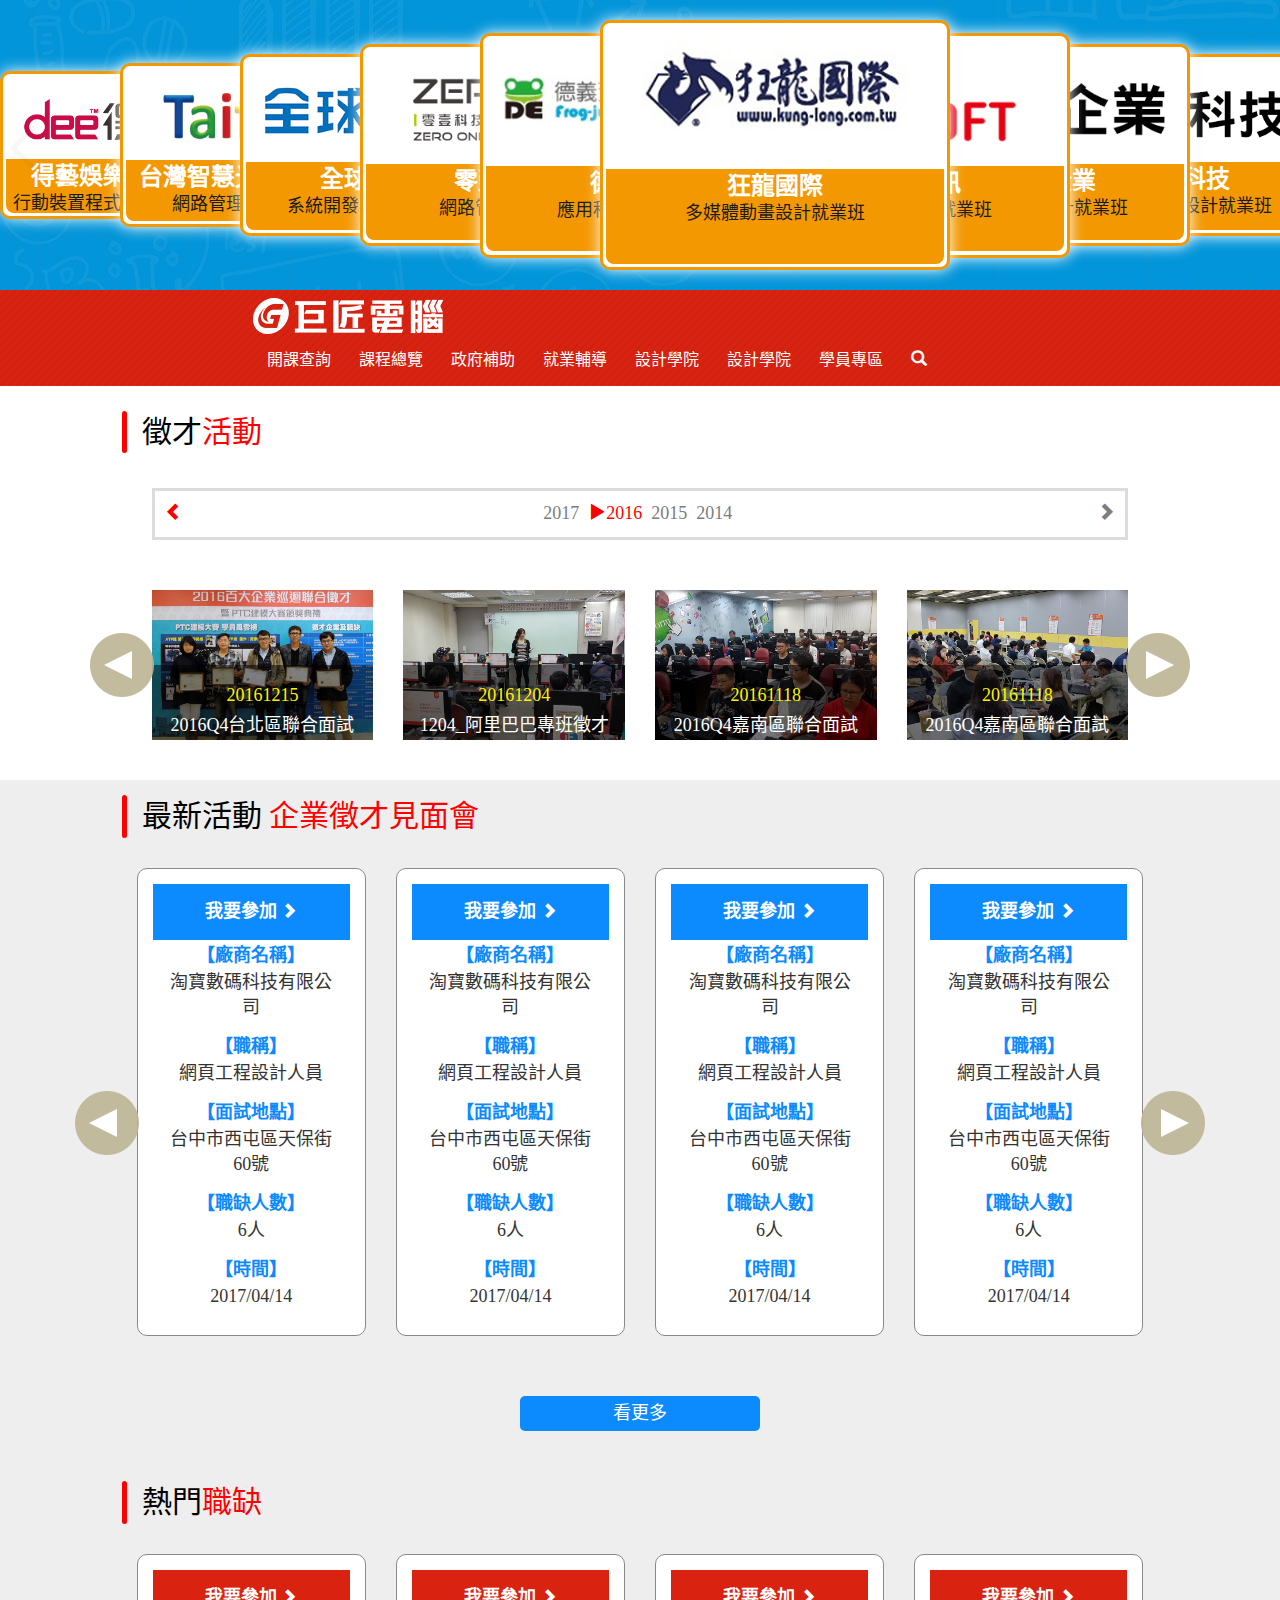
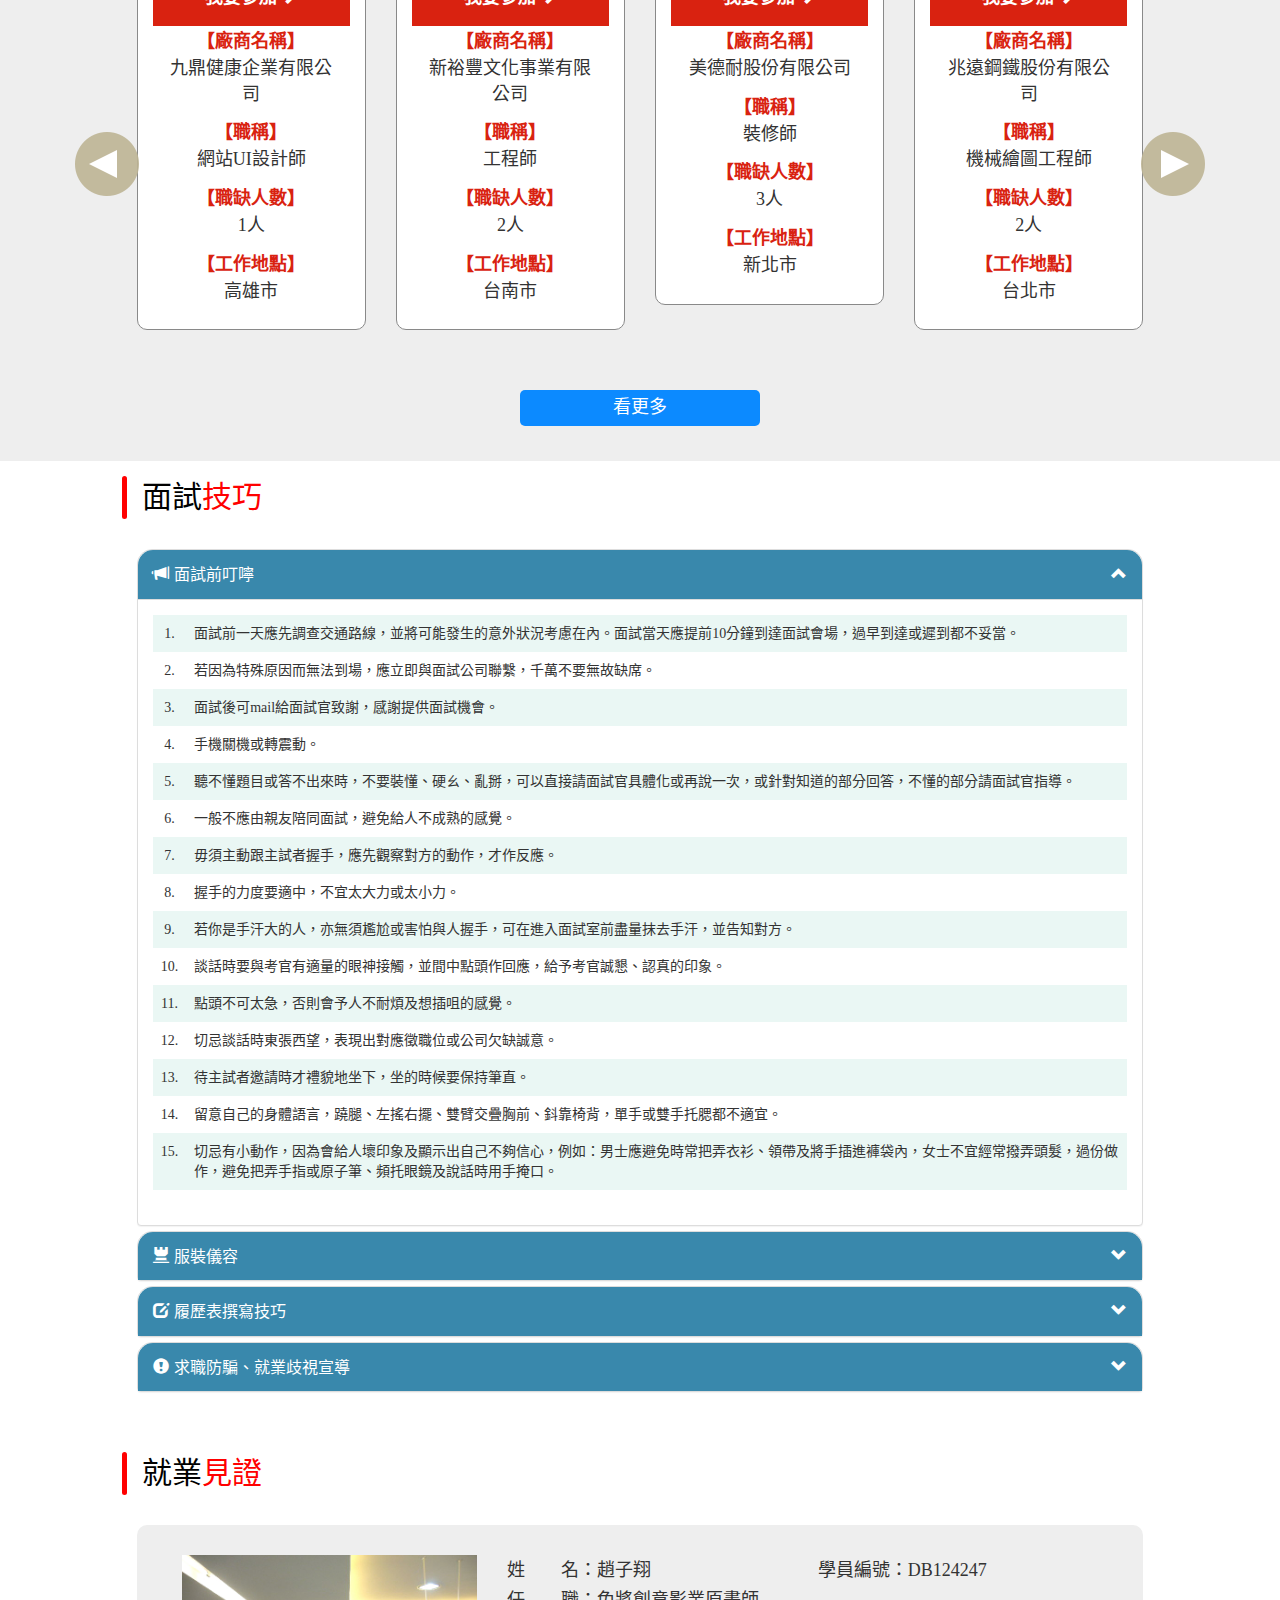
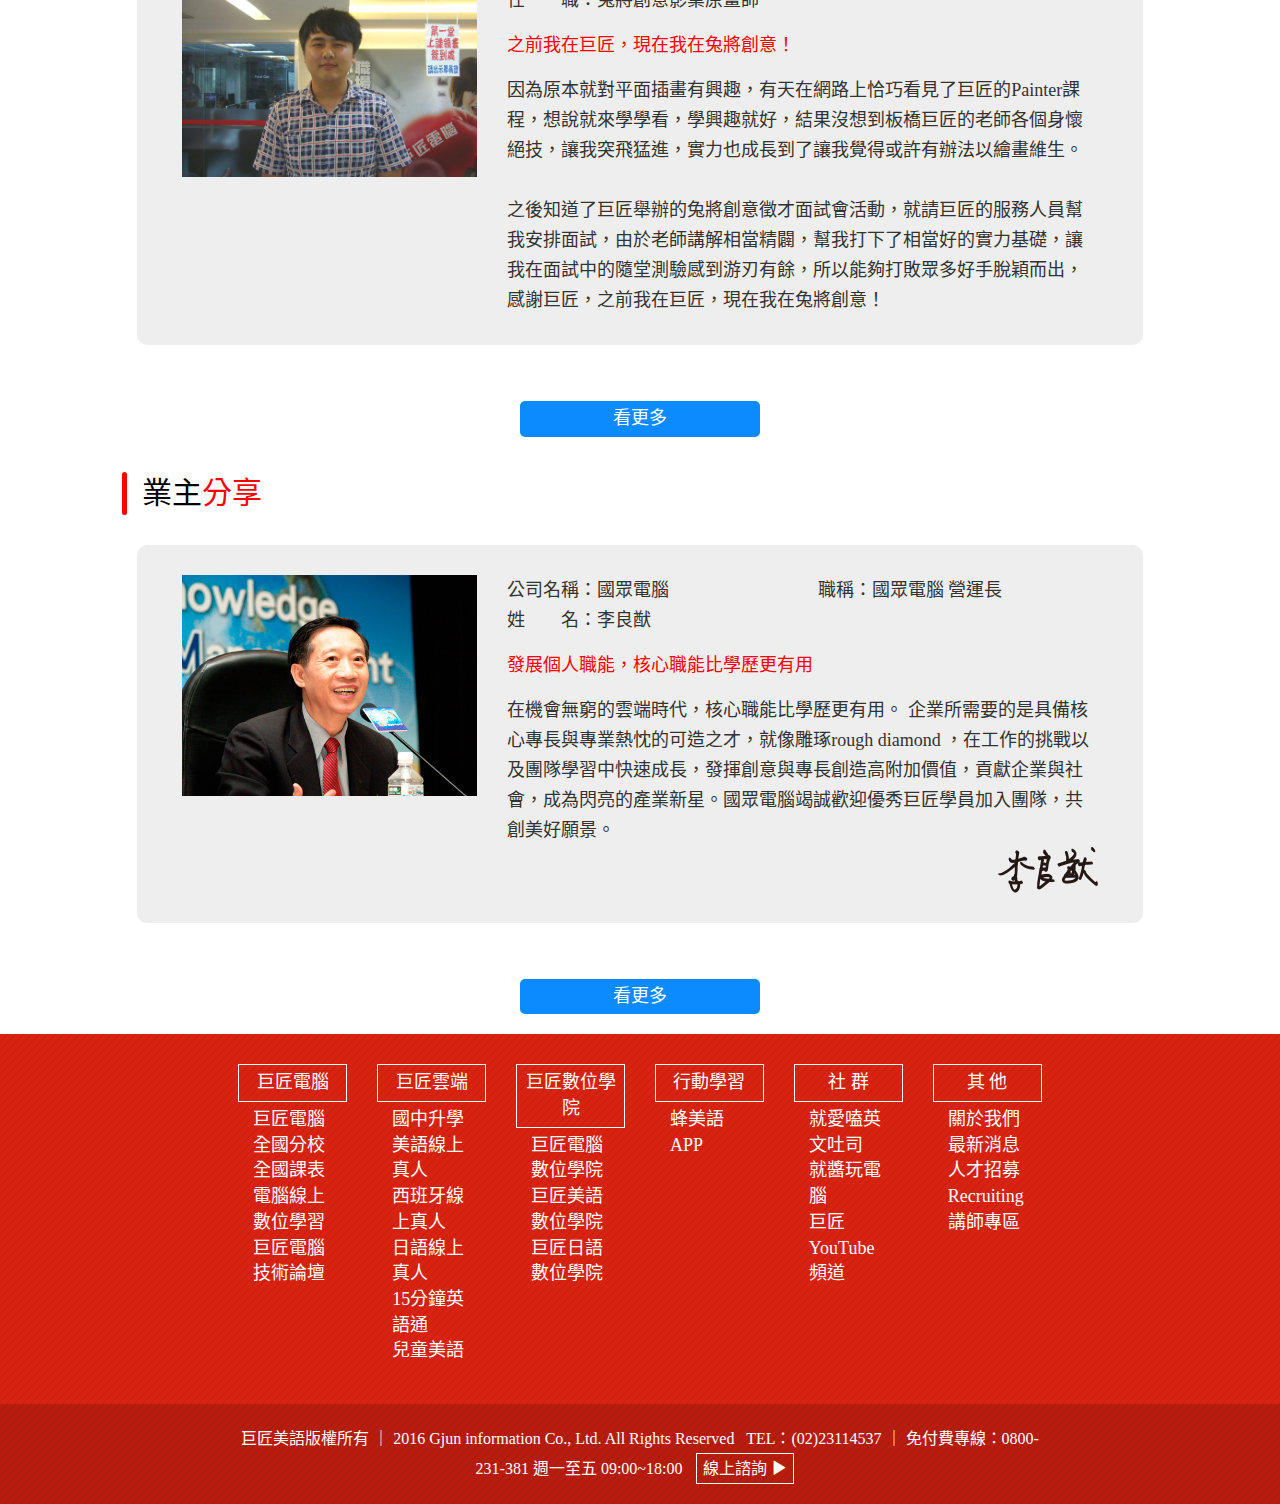
==== index.html @ 236b307c "first commit." ====
﻿<!DOCTYPE html>
<html lang="zh-tw">
<head>
    <meta charset="utf-8" />
    <meta name="viewport" content="width=device-width,initial-scale=1.0,user-scalable=0" />
    <meta http-equiv="X-UA-Compatible" content="IE=edge" />
    <meta name="format-detection" content="telephone=no" />
    <title>
        就業培訓
    </title>
    <!--[if lt IE 10]>
      <script>
              alert('親愛的同學您好，您使用的瀏覽器為IE8/9，目前本網站已不支援IE9(含)以下的版本，請使用IE9以後的版本或其他瀏覽器。');
              //location.href='https://www.google.com.tw/chrome/browser/desktop/index.html';
              location.href='/index.aspx';
      </script>
    <![endif]-->

    <link href="css/bootstrap.min.css" rel="stylesheet" type="text/css">
    <link href="css/style.css" rel="stylesheet" type="text/css">
    <link href="css/slick.min.css" rel="stylesheet" type="text/css">
    <script src="js/jquery-1.11.3.min.js"></script>
    <script src="js/bootstrap.min.js"></script>
    <script src="js/Carousel.js"></script>
    <script type="text/javascript">
        $(document).ready(function () {
            $('.container2').carousel({
                num: 11,
                maxWidth: 350,
                maxHeight: 250,
                distance: 120,
                scale: 0.9,
                animationTime: 1500,
                showTime: 1000
            });
            $('.container3').carousel({
                num: 5,
                maxWidth: 350,
                maxHeight: 210,
                distance: 20,
                scale: 0.8,
                animationTime: 1500,
                showTime: 1000
            });
        });
    </script>
</head>
<body>
    <div class="container-fluid">
        <!--banner+NAV BAR開始-->
        <div class="row visible-lg visible-md visible-sm">
            <div class="col-md-12 noMargin">
                <div class="col-md-12 noMargin" style="background-image:url(images/bgtop.jpg)">
                    <div class="container2" id="container">
                        <ul>
                            <li class="topbox">
                                <div class="toplogo">
                                    <img src="images/cplogo01.jpg">
                                </div>
                                <div class="topcp">
                                    <div class="topcp1">狂龍國際</div>
                                    <div class="topcp2">多媒體動畫設計就業班</div>
                                </div>
                            </li>
                            <li class="topbox">
                                <div class="toplogo">
                                    <img src="images/cplogo02.jpg">
                                </div>
                                <div class="topcp">
                                    <div class="topcp1">天揚資訊</div>
                                    <div class="topcp2">APP程式設計就業班</div>
                                </div>
                            </li>
                            <li class="topbox">
                                <div class="toplogo">
                                    <img src="images/cplogo03.jpg">
                                </div>
                                <div class="topcp">
                                    <div class="topcp1">尚皇企業</div>
                                    <div class="topcp2">APP程式設計就業班</div>
                                </div>
                            </li>
                            <li class="topbox">
                                <div class="toplogo">
                                    <img src="images/cplogo04.jpg">
                                </div>
                                <div class="topcp">
                                    <div class="topcp1">樂陞科技</div>
                                    <div class="topcp2">多媒體動畫設計就業班</div>
                                </div>
                            </li>
                            <li class="topbox">
                                <div class="toplogo">
                                    <img src="images/cplogo05.jpg">
                                </div>
                                <div class="topcp">
                                    <div class="topcp1">安鼎國際工程</div>
                                    <div class="topcp2">室內空間設計就業班</div>
                                </div>
                            </li>
                            <li class="topbox">
                                <div class="toplogo">
                                    <img src="images/cplogo06.jpg">
                                </div>
                                <div class="topcp">
                                    <div class="topcp1">神基科技</div>
                                    <div class="topcp2">Java程式設計就業班</div>
                                </div>
                            </li>
                            <li class="topbox">
                                <div class="toplogo">
                                    <img src="images/cplogo07.jpg">
                                </div>
                                <div class="topcp">
                                    <div class="topcp1">兔將創意</div>
                                    <div class="topcp2">多媒體動畫設計就業班</div>
                                </div>
                            </li>
                            <li class="topbox">
                                <div class="toplogo">
                                    <img src="images/cplogo08.jpg">
                                </div>
                                <div class="topcp">
                                    <div class="topcp1">大腕影像</div>
                                    <div class="topcp2">多媒體設計就業班</div>
                                </div>
                            </li>
                            <li class="topbox">
                                <div class="toplogo">
                                    <img src="images/cplogo09.jpg">
                                </div>
                                <div class="topcp">
                                    <div class="topcp1">霹靂國際多媒體</div>
                                    <div class="topcp2">影視多媒體動畫就業班</div>
                                </div>
                            </li>
                            <li class="topbox">
                                <div class="toplogo">
                                    <img src="images/cplogo10.jpg">
                                </div>
                                <div class="topcp">
                                    <div class="topcp1">春水堂科技</div>
                                    <div class="topcp2">行動裝置程式設計就業班</div>
                                </div>
                            </li>
                            <li class="topbox">
                                <div class="toplogo">
                                    <img src="images/cplogo11.jpg">
                                </div>
                                <div class="topcp">
                                    <div class="topcp1">國眾電腦</div>
                                    <div class="topcp2">程式資料庫設計就業班</div>
                                </div>
                            </li>
                            <li class="topbox">
                                <div class="toplogo">
                                    <img src="images/cplogo12.jpg">
                                </div>
                                <div class="topcp">
                                    <div class="topcp1">神通科技</div>
                                    <div class="topcp2">Java程式設計就業班</div>
                                </div>
                            </li>
                            <li class="topbox">
                                <div class="toplogo">
                                    <img src="images/cplogo13.jpg">
                                </div>
                                <div class="topcp">
                                    <div class="topcp1">美商新蛋</div>
                                    <div class="topcp2">平面視覺設計就業班</div>
                                </div>
                            </li>
                            <li class="topbox">
                                <div class="toplogo">
                                    <img src="images/cplogo14.jpg">
                                </div>
                                <div class="topcp">
                                    <div class="topcp1">德義資訊</div>
                                    <div class="topcp2">應用程式設計就業班</div>
                                </div>
                            </li>
                            <li class="topbox">
                                <div class="toplogo">
                                    <img src="images/cplogo15.jpg">
                                </div>
                                <div class="topcp">
                                    <div class="topcp1">鈊象電子</div>
                                    <div class="topcp2">遊戲動畫設計就業班</div>
                                </div>
                            </li>
                            <li class="topbox">
                                <div class="toplogo">
                                    <img src="images/cplogo16.jpg">
                                </div>
                                <div class="topcp">
                                    <div class="topcp1">鼎新電腦</div>
                                    <div class="topcp2">程式資料庫設計就業班</div>
                                </div>
                            </li>
                            <li class="topbox">
                                <div class="toplogo">
                                    <img src="images/cplogo17.jpg">
                                </div>
                                <div class="topcp">
                                    <div class="topcp1">公職王</div>
                                    <div class="topcp2">網路管理就業班</div>
                                </div>
                            </li>
                            <li class="topbox">
                                <div class="toplogo">
                                    <img src="images/cplogo18.jpg">
                                </div>
                                <div class="topcp">
                                    <div class="topcp1">晉泰科技</div>
                                    <div class="topcp2">網路管理就業班</div>
                                </div>
                            </li>
                            <li class="topbox">
                                <div class="toplogo">
                                    <img src="images/cplogo19.jpg">
                                </div>
                                <div class="topcp">
                                    <div class="topcp1">建騰創達</div>
                                    <div class="topcp2">行動裝置程式設計就業班</div>
                                </div>
                            </li>
                            <li class="topbox">
                                <div class="toplogo">
                                    <img src="images/cplogo20.jpg">
                                </div>
                                <div class="topcp">
                                    <div class="topcp1">易遊網</div>
                                    <div class="topcp2">Java程式設計就業班</div>
                                </div>
                            </li>
                            <li class="topbox">
                                <div class="toplogo">
                                    <img src="images/cplogo21.jpg">
                                </div>
                                <div class="topcp">
                                    <div class="topcp1">緯創軟體科技</div>
                                    <div class="topcp2">程式資料庫設計就業班</div>
                                </div>
                            </li>
                            <li class="topbox">
                                <div class="toplogo">
                                    <img src="images/cplogo22.jpg">
                                </div>
                                <div class="topcp">
                                    <div class="topcp1">日月光集團</div>
                                    <div class="topcp2">工業設計就業班</div>
                                </div>
                            </li>
                            <li class="topbox">
                                <div class="toplogo">
                                    <img src="images/cplogo23.jpg">
                                </div>
                                <div class="topcp">
                                    <div class="topcp1">大同公司</div>
                                    <div class="topcp2">工業設計就業班</div>
                                </div>
                            </li>
                            <li class="topbox">
                                <div class="toplogo">
                                    <img src="images/cplogo24.jpg">
                                </div>
                                <div class="topcp">
                                    <div class="topcp1">遊戲橘子</div>
                                    <div class="topcp2">平面視覺設計就業班</div>
                                </div>
                            </li>
                            <li class="topbox">
                                <div class="toplogo">
                                    <img src="images/cplogo25.jpg">
                                </div>
                                <div class="topcp">
                                    <div class="topcp1">得藝娛樂集團</div>
                                    <div class="topcp2">行動裝置程式設計就業班</div>
                                </div>
                            </li>
                            <li class="topbox">
                                <div class="toplogo">
                                    <img src="images/cplogo26.jpg">
                                </div>
                                <div class="topcp">
                                    <div class="topcp1">台灣智慧光網公司</div>
                                    <div class="topcp2">網路管理就業班</div>
                                </div>
                            </li>
                            <li class="topbox">
                                <div class="toplogo">
                                    <img src="images/cplogo27.jpg">
                                </div>
                                <div class="topcp">
                                    <div class="topcp1">全球人壽</div>
                                    <div class="topcp2">系統開發人員就業班</div>
                                </div>
                            </li>
                            <li class="topbox">
                                <div class="toplogo">
                                    <img src="images/cplogo28.jpg">
                                </div>
                                <div class="topcp">
                                    <div class="topcp1">零壹科技</div>
                                    <div class="topcp2">網路管理就業班</div>
                                </div>
                            </li>
                            <li class="topbox">
                                <div class="toplogo">
                                    <img src="images/cplogo14.jpg">
                                </div>
                                <div class="topcp">
                                    <div class="topcp1">德義資訊</div>
                                    <div class="topcp2">應用程式設計就業班</div>
                                </div>
                            </li>
                            <img src="images/left.png" class="left">
                            <img src="images/right.png" class="right">
                        </ul>
                    </div>
                </div>
            </div>

            <div class="col-md-12 noMargin" style="background-image: url(images/bg.jpg);position: relative">
                <div class="col-md-2"></div>
                <div class="col-md-8">
                    <div id="navbar" class="navbar-collapse collapse" aria-expanded="false" style="height: 1px; margin-left: 10px; position: relative;">
                        <div class="navbar-header">
                            <a class="nav-brand" href="/" style="margin-right: 0; display: inline-block;">
                                <img src="images/logo.png" alt="巨匠電腦-電腦補習班,學電腦" title="巨匠電腦-電腦補習班,學電腦" style="margin-top: 7.5px; margin-right: 50px;" />
                            </a>
                        </div>

                        <ul class="nav navbar-nav">
                            <li>
                                <a href="#">開課查詢</a>
                            </li>
                            <li>
                                <a href="#">課程總覽</a>
                            </li>
                            <li>
                                <a href="#">政府補助</a>
                            </li>
                            <li>
                                <a href="#">就業輔導</a>
                            </li>
                            <li>
                                <a href="#">設計學院</a>
                            </li>
                            <li>
                                <a href="#">設計學院</a>
                            </li>
                            <li>
                                <a href="#">學員專區</a>
                            </li>
                            <li>
                                <a href="javascript:return false;" class="btnSearch"><span class="glyphicon glyphicon-search"></span></a>
                            </li>
                        </ul>
                    </div>
                </div>
                <div class="col-md-2"></div>
            </div>
        </div>

        <div class="row visible-xs" style="z-index: 998;">
            <div class="col-md-12 noMargin">
                <div class="col-md-12 noMargin" style="background-image: url(images/bg.jpg);">
                    <div class="col-md-2"></div>
                    <div class="col-md-8">
                        <div class="navbar-header">
                            <button style="float: right; margin-right: 20px; margin-left: 10px;" type="button" class="navbar-toggle collapsed btnMobile" data-toggle="collapse" data-target="#navbar2" aria-expanded="false" aria-controls="navbar2"><span class="sr-only">Toggle navigation</span> <span class="icon-bar"></span><span class="icon-bar"></span><span class="icon-bar"></span></button>
                            <button type="submit" class="btn glyphicon glyphicon-search fontWhite btnSearch" style="background-color: #51318f; display: none; margin-top: 8px; float: right;"></button>
                            <a class="nav-brand" href="/" style="margin-right: 0; display: inline-block;">
                                <img src="images/logo.png" alt="巨匠電腦-電腦補習班,學電腦" title="巨匠電腦-電腦補習班,學電腦" style="margin-top: 5px" />
                            </a>
                        </div>
                        <div id="navbar2" class="navbar-collapse collapse" aria-expanded="false" style="overflow-y:auto;height:80%;">
                            <ul class="nav navbar-nav">
                                <li>
                                    <a href="#">開課查詢</a>
                                </li>
                                <li>
                                    <a href="#">課程總覽</a>
                                </li>
                                <li>
                                    <a href="#">政府補助</a>
                                </li>
                                <li>
                                    <a href="#">就業輔導</a>
                                </li>
                                <li>
                                    <a href="#">設計學院</a>
                                </li>
                                <li>
                                    <a href="#">設計學院</a>
                                </li>
                                <li>
                                    <a href="#">學員專區</a>
                                </li>
                            </ul>
                        </div>
                    </div>
                    <div class="col-md-2"></div>
                </div>
                <div class="col-md-12 noMargin" style="background-image:url(images/bgtop.jpg)">
                    <div class="container3">
                        <ul>
                            <li class="topbox">
                                <div class="toplogo">
                                    <img src="images/cplogo01.jpg">
                                </div>
                                <div class="topcp">
                                    <div class="topcp1">狂龍國際</div>
                                    <div class="topcp2">多媒體動畫設計就業班</div>
                                </div>
                            </li>
                            <li class="topbox">
                                <div class="toplogo">
                                    <img src="images/cplogo02.jpg">
                                </div>
                                <div class="topcp">
                                    <div class="topcp1">天揚資訊</div>
                                    <div class="topcp2">APP程式設計就業班</div>
                                </div>
                            </li>
                            <li class="topbox">
                                <div class="toplogo">
                                    <img src="images/cplogo03.jpg">
                                </div>
                                <div class="topcp">
                                    <div class="topcp1">尚皇企業</div>
                                    <div class="topcp2">APP程式設計就業班</div>
                                </div>
                            </li>
                            <li class="topbox">
                                <div class="toplogo">
                                    <img src="images/cplogo04.jpg">
                                </div>
                                <div class="topcp">
                                    <div class="topcp1">樂陞科技</div>
                                    <div class="topcp2">多媒體動畫設計就業班</div>
                                </div>
                            </li>
                            <li class="topbox">
                                <div class="toplogo">
                                    <img src="images/cplogo05.jpg">
                                </div>
                                <div class="topcp">
                                    <div class="topcp1">安鼎國際工程</div>
                                    <div class="topcp2">室內空間設計就業班</div>
                                </div>
                            </li>
                            <li class="topbox">
                                <div class="toplogo">
                                    <img src="images/cplogo06.jpg">
                                </div>
                                <div class="topcp">
                                    <div class="topcp1">神基科技</div>
                                    <div class="topcp2">Java程式設計就業班</div>
                                </div>
                            </li>
                            <li class="topbox">
                                <div class="toplogo">
                                    <img src="images/cplogo07.jpg">
                                </div>
                                <div class="topcp">
                                    <div class="topcp1">兔將創意</div>
                                    <div class="topcp2">多媒體動畫設計就業班</div>
                                </div>
                            </li>
                            <li class="topbox">
                                <div class="toplogo">
                                    <img src="images/cplogo08.jpg">
                                </div>
                                <div class="topcp">
                                    <div class="topcp1">大腕影像</div>
                                    <div class="topcp2">多媒體設計就業班</div>
                                </div>
                            </li>
                            <li class="topbox">
                                <div class="toplogo">
                                    <img src="images/cplogo09.jpg">
                                </div>
                                <div class="topcp">
                                    <div class="topcp1">霹靂國際多媒體</div>
                                    <div class="topcp2">影視多媒體動畫就業班</div>
                                </div>
                            </li>
                            <li class="topbox">
                                <div class="toplogo">
                                    <img src="images/cplogo10.jpg">
                                </div>
                                <div class="topcp">
                                    <div class="topcp1">春水堂科技</div>
                                    <div class="topcp2">行動裝置程式設計就業班</div>
                                </div>
                            </li>
                            <li class="topbox">
                                <div class="toplogo">
                                    <img src="images/cplogo11.jpg">
                                </div>
                                <div class="topcp">
                                    <div class="topcp1">國眾電腦</div>
                                    <div class="topcp2">程式資料庫設計就業班</div>
                                </div>
                            </li>
                            <li class="topbox">
                                <div class="toplogo">
                                    <img src="images/cplogo12.jpg">
                                </div>
                                <div class="topcp">
                                    <div class="topcp1">神通科技</div>
                                    <div class="topcp2">Java程式設計就業班</div>
                                </div>
                            </li>
                            <li class="topbox">
                                <div class="toplogo">
                                    <img src="images/cplogo13.jpg">
                                </div>
                                <div class="topcp">
                                    <div class="topcp1">美商新蛋</div>
                                    <div class="topcp2">平面視覺設計就業班</div>
                                </div>
                            </li>
                            <li class="topbox">
                                <div class="toplogo">
                                    <img src="images/cplogo14.jpg">
                                </div>
                                <div class="topcp">
                                    <div class="topcp1">德義資訊</div>
                                    <div class="topcp2">應用程式設計就業班</div>
                                </div>
                            </li>
                            <li class="topbox">
                                <div class="toplogo">
                                    <img src="images/cplogo15.jpg">
                                </div>
                                <div class="topcp">
                                    <div class="topcp1">鈊象電子</div>
                                    <div class="topcp2">遊戲動畫設計就業班</div>
                                </div>
                            </li>
                            <li class="topbox">
                                <div class="toplogo">
                                    <img src="images/cplogo16.jpg">
                                </div>
                                <div class="topcp">
                                    <div class="topcp1">鼎新電腦</div>
                                    <div class="topcp2">程式資料庫設計就業班</div>
                                </div>
                            </li>
                            <li class="topbox">
                                <div class="toplogo">
                                    <img src="images/cplogo17.jpg">
                                </div>
                                <div class="topcp">
                                    <div class="topcp1">公職王</div>
                                    <div class="topcp2">網路管理就業班</div>
                                </div>
                            </li>
                            <li class="topbox">
                                <div class="toplogo">
                                    <img src="images/cplogo18.jpg">
                                </div>
                                <div class="topcp">
                                    <div class="topcp1">晉泰科技</div>
                                    <div class="topcp2">網路管理就業班</div>
                                </div>
                            </li>
                            <li class="topbox">
                                <div class="toplogo">
                                    <img src="images/cplogo19.jpg">
                                </div>
                                <div class="topcp">
                                    <div class="topcp1">建騰創達</div>
                                    <div class="topcp2">行動裝置程式設計就業班</div>
                                </div>
                            </li>
                            <li class="topbox">
                                <div class="toplogo">
                                    <img src="images/cplogo20.jpg">
                                </div>
                                <div class="topcp">
                                    <div class="topcp1">易遊網</div>
                                    <div class="topcp2">Java程式設計就業班</div>
                                </div>
                            </li>
                            <li class="topbox">
                                <div class="toplogo">
                                    <img src="images/cplogo21.jpg">
                                </div>
                                <div class="topcp">
                                    <div class="topcp1">緯創軟體科技</div>
                                    <div class="topcp2">程式資料庫設計就業班</div>
                                </div>
                            </li>
                            <li class="topbox">
                                <div class="toplogo">
                                    <img src="images/cplogo22.jpg">
                                </div>
                                <div class="topcp">
                                    <div class="topcp1">日月光集團</div>
                                    <div class="topcp2">工業設計就業班</div>
                                </div>
                            </li>
                            <li class="topbox">
                                <div class="toplogo">
                                    <img src="images/cplogo23.jpg">
                                </div>
                                <div class="topcp">
                                    <div class="topcp1">大同公司</div>
                                    <div class="topcp2">工業設計就業班</div>
                                </div>
                            </li>
                            <li class="topbox">
                                <div class="toplogo">
                                    <img src="images/cplogo24.jpg">
                                </div>
                                <div class="topcp">
                                    <div class="topcp1">遊戲橘子</div>
                                    <div class="topcp2">平面視覺設計就業班</div>
                                </div>
                            </li>
                            <li class="topbox">
                                <div class="toplogo">
                                    <img src="images/cplogo25.jpg">
                                </div>
                                <div class="topcp">
                                    <div class="topcp1">得藝娛樂集團</div>
                                    <div class="topcp2">行動裝置程式設計就業班</div>
                                </div>
                            </li>
                            <li class="topbox">
                                <div class="toplogo">
                                    <img src="images/cplogo26.jpg">
                                </div>
                                <div class="topcp">
                                    <div class="topcp1">台灣智慧光網公司</div>
                                    <div class="topcp2">網路管理就業班</div>
                                </div>
                            </li>
                            <li class="topbox">
                                <div class="toplogo">
                                    <img src="images/cplogo27.jpg">
                                </div>
                                <div class="topcp">
                                    <div class="topcp1">全球人壽</div>
                                    <div class="topcp2">系統開發人員就業班</div>
                                </div>
                            </li>
                            <li class="topbox">
                                <div class="toplogo">
                                    <img src="images/cplogo28.jpg">
                                </div>
                                <div class="topcp">
                                    <div class="topcp1">零壹科技</div>
                                    <div class="topcp2">網路管理就業班</div>
                                </div>
                            </li>
                            <li class="topbox">
                                <div class="toplogo">
                                    <img src="images/cplogo14.jpg">
                                </div>
                                <div class="topcp">
                                    <div class="topcp1">德義資訊</div>
                                    <div class="topcp2">應用程式設計就業班</div>
                                </div>
                            </li>
                            <img src="images/left.png" class="left">
                            <img src="images/right.png" class="right">
                        </ul>
                    </div>
                </div>
            </div>
        </div>
        <!--徵才活動開始-->
        <div class="row">
            <div class="col-md-1 col-sm-1"></div>
            <div class="col-md-10 col-sm-10 col-xs-12" style="margin:15px 0">
                <div class="panel5Wrapper">
                    <div class="panel5Header fontBlack">
                        徵才<span class="fontRed">活動</span>
                    </div>
                    <div class="panel5 text-center">
                        <div class="panel5Year">
                            <span><span class="glyphicon glyphicon-chevron-left fontRed" style="float:left"></span>2017&nbsp; <font class="glyphicon glyphicon-play fontRed"></font><span class="fontRed">2016</span>&nbsp; 2015&nbsp; 2014&nbsp;<span class="glyphicon glyphicon-chevron-right" style="float:right"></span></span>
                        </div>
                    </div>
                    <div class="panel5 text-center">
                        <div class="carousel-memberStory">

                            <div class="panel5ItemWrapper">
                                <a href="#">
                                    <div class="col-md-3">
                                        <div class="panel5ItemImg">
                                            <div class="panel5Text">
                                                <span class="fontYellow">20161215</span>
                                                <br>2016Q4台北區聯合面試會
                                            </div>
                                            <img src="images/pic01.jpg" alt="" class="img-responsive center-block" />
                                        </div>
                                    </div>
                                </a>
                            </div>

                            <div class="panel5ItemWrapper">
                                <a href="#">
                                    <div class="col-md-3">
                                        <div class="panel5ItemImg">
                                            <div class="panel5Text">
                                                <span class="fontYellow">20161204</span>
                                                <br>1204_阿里巴巴專班徵才
                                            </div>
                                            <img src="images/pic02.jpg" alt="" class="img-responsive center-block" />
                                        </div>
                                    </div>
                                </a>
                            </div>

                            <div class="panel5ItemWrapper">
                                <a href="#">
                                    <div class="col-md-3">
                                        <div class="panel5ItemImg">
                                            <div class="panel5Text">
                                                <span class="fontYellow">20161118</span>
                                                <br>2016Q4嘉南區聯合面試活動
                                            </div>
                                            <img src="images/pic03.jpg" alt="" class="img-responsive center-block" />
                                        </div>
                                    </div>
                                </a>
                            </div>

                            <div class="panel5ItemWrapper">
                                <a href="#">
                                    <div class="col-md-3">
                                        <div class="panel5ItemImg">
                                            <div class="panel5Text">
                                                <span class="fontYellow">20161118</span>
                                                <br>2016Q4嘉南區聯合面試活動
                                            </div>
                                            <img src="images/pic04.jpg" alt="" class="img-responsive center-block" />
                                        </div>
                                    </div>
                                </a>
                            </div>
                        </div>
                        <div class="clearfix"></div>

                        <div class="leftArrow" data-target=".carousel-memberStory"></div>
                        <div class="rightArrow" data-target=".carousel-memberStory"></div>
                    </div>
                </div>
            </div>
            <div class="col-md-1 col-sm-1"></div>
        </div>
        
        <script type="text/javascript">
            $(function () {
                $('.carousel-memberStory').slick({
                    infinite: true,
                    dots: false,
                    arrows: false,
                    slidesToShow: 4,
                    slidesToScroll: 4,
                    respondTo: 'slider',

                    responsive: [
                      {
                          breakpoint: 1300,
                          settings: {
                              slidesToShow: 3,
                              slidesToScroll: 3
                          }
                      },
                      {
                          breakpoint: 960,
                          settings: {
                              slidesToShow: 2,
                              slidesToScroll: 2
                          }
                      },
                      {
                          breakpoint: 640,
                          settings: {
                              slidesToShow: 1,
                              slidesToScroll: 1
                          }
                      }
                    ]
                });
            });
        </script>

        <!--徵才活動結束-->
        <!--最新活動開始-->
        <div class="row" style="background-color: #eeeeee;padding: 15px 0">
            <div class="col-md-1 col-sm-1"></div>
            <div class="col-md-10 col-sm-10 col-xs-12">
                <div class="panel5Header fontBlack">
                    最新活動<span class="fontRed"> 企業徵才見面會</span>
                </div>
                <div class="panel5Wrapper">
                    <div class="col-md-3 col-sm-6 col-xs-12 text-center" style="margin-bottom:30px">
                        <div class="col-md-12" style="background-color:#fff;border:solid 1px #898989;border-radius:10px;padding:15px">
                            <div class="col-md-12" style="background-color:#0c8aff;font-size:18px;color:#fff;font-weight:bold;padding:15px 0;">
                                我要參加
                                <span class="glyphicon glyphicon-chevron-right" style="font-size: 16px"></span>
                            </div>
                            <div class="col-md-12">
                                <span style="font-size:18px;color:#0c8aff;font-weight:bold;line-height:30px">【廠商名稱】</span>
                                <br>
                                <p class="register">淘寶數碼科技有限公司</p>
                            </div>
                            <div class="col-md-12">
                                <span style="font-size:18px;color:#0c8aff;font-weight:bold;line-height:30px">【職稱】</span>
                                <br>
                                <p class="register">網頁工程設計人員</p>
                            </div>
                            <div class="col-md-12">
                                <span style="font-size:18px;color:#0c8aff;font-weight:bold;line-height:30px">【面試地點】</span>
                                <br>
                                <p class="register">台中市西屯區天保街60號</p>
                            </div>
                            <div class="col-md-12">
                                <span style="font-size:18px;color:#0c8aff;font-weight:bold;line-height:30px">【職缺人數】</span>
                                <br>
                                <p class="register">6人</p>
                            </div>
                            <div class="col-md-12">
                                <span style="font-size:18px;color:#0c8aff;font-weight:bold;line-height:30px">【時間】</span>
                                <br>
                                <p class="register">2017/04/14</p>
                            </div>
                        </div>
                    </div>
                    <div class="col-md-3 col-sm-6 col-xs-12 text-center" style="margin-bottom:30px">
                        <div class="col-md-12" style="background-color:#fff;border:solid 1px #898989;border-radius:10px;padding:15px">
                            <div class="col-md-12" style="background-color:#0c8aff;font-size:18px;color:#fff;font-weight:bold;padding:15px 0;">
                                我要參加
                                <span class="glyphicon glyphicon-chevron-right" style="font-size: 16px"></span>
                            </div>
                            <div class="col-md-12">
                                <span style="font-size:18px;color:#0c8aff;font-weight:bold;line-height:30px">【廠商名稱】</span>
                                <br>
                                <p class="register">淘寶數碼科技有限公司</p>
                            </div>
                            <div class="col-md-12">
                                <span style="font-size:18px;color:#0c8aff;font-weight:bold;line-height:30px">【職稱】</span>
                                <br>
                                <p class="register">網頁工程設計人員</p>
                            </div>
                            <div class="col-md-12">
                                <span style="font-size:18px;color:#0c8aff;font-weight:bold;line-height:30px">【面試地點】</span>
                                <br>
                                <p class="register">台中市西屯區天保街60號</p>
                            </div>
                            <div class="col-md-12">
                                <span style="font-size:18px;color:#0c8aff;font-weight:bold;line-height:30px">【職缺人數】</span>
                                <br>
                                <p class="register">6人</p>
                            </div>
                            <div class="col-md-12">
                                <span style="font-size:18px;color:#0c8aff;font-weight:bold;line-height:30px">【時間】</span>
                                <br>
                                <p class="register">2017/04/14</p>
                            </div>
                        </div>
                    </div>
                    <div class="col-md-3 col-sm-6 col-xs-12 text-center" style="margin-bottom:30px">
                        <div class="col-md-12" style="background-color:#fff;border:solid 1px #898989;border-radius:10px;padding:15px">
                            <div class="col-md-12" style="background-color:#0c8aff;font-size:18px;color:#fff;font-weight:bold;padding:15px 0;">
                                我要參加
                                <span class="glyphicon glyphicon-chevron-right" style="font-size: 16px"></span>
                            </div>
                            <div class="col-md-12">
                                <span style="font-size:18px;color:#0c8aff;font-weight:bold;line-height:30px">【廠商名稱】</span>
                                <br>
                                <p class="register">淘寶數碼科技有限公司</p>
                            </div>
                            <div class="col-md-12">
                                <span style="font-size:18px;color:#0c8aff;font-weight:bold;line-height:30px">【職稱】</span>
                                <br>
                                <p class="register">網頁工程設計人員</p>
                            </div>
                            <div class="col-md-12">
                                <span style="font-size:18px;color:#0c8aff;font-weight:bold;line-height:30px">【面試地點】</span>
                                <br>
                                <p class="register">台中市西屯區天保街60號</p>
                            </div>
                            <div class="col-md-12">
                                <span style="font-size:18px;color:#0c8aff;font-weight:bold;line-height:30px">【職缺人數】</span>
                                <br>
                                <p class="register">6人</p>
                            </div>
                            <div class="col-md-12">
                                <span style="font-size:18px;color:#0c8aff;font-weight:bold;line-height:30px">【時間】</span>
                                <br>
                                <p class="register">2017/04/14</p>
                            </div>
                        </div>
                    </div>
                    <div class="col-md-3 col-sm-6 col-xs-12 text-center" style="margin-bottom:30px">
                        <div class="col-md-12" style="background-color:#fff;border:solid 1px #898989;border-radius:10px;padding:15px">
                            <div class="col-md-12" style="background-color:#0c8aff;font-size:18px;color:#fff;font-weight:bold;padding:15px 0;">
                                我要參加
                                <span class="glyphicon glyphicon-chevron-right" style="font-size: 16px"></span>
                            </div>
                            <div class="col-md-12">
                                <span style="font-size:18px;color:#0c8aff;font-weight:bold;line-height:30px">【廠商名稱】</span>
                                <br>
                                <p class="register">淘寶數碼科技有限公司</p>
                            </div>
                            <div class="col-md-12">
                                <span style="font-size:18px;color:#0c8aff;font-weight:bold;line-height:30px">【職稱】</span>
                                <br>
                                <p class="register">網頁工程設計人員</p>
                            </div>
                            <div class="col-md-12">
                                <span style="font-size:18px;color:#0c8aff;font-weight:bold;line-height:30px">【面試地點】</span>
                                <br>
                                <p class="register">台中市西屯區天保街60號</p>
                            </div>
                            <div class="col-md-12">
                                <span style="font-size:18px;color:#0c8aff;font-weight:bold;line-height:30px">【職缺人數】</span>
                                <br>
                                <p class="register">6人</p>
                            </div>
                            <div class="col-md-12">
                                <span style="font-size:18px;color:#0c8aff;font-weight:bold;line-height:30px">【時間】</span>
                                <br>
                                <p class="register">2017/04/14</p>
                            </div>
                        </div>
                    </div>
                </div>
                <div class="clearfix"></div>

                <div class="leftArrow" data-target=".carousel-memberStory"></div>
                <div class="rightArrow" data-target=".carousel-memberStory"></div>
                <div class="row">
                    <div class="btnMore bgSkyblue" style="margin-top: 30px;">
                        <a href="#">看更多</a>
                    </div>
                </div>
            </div>
            <div class="col-md-1 col-sm-1"></div>
        </div>
        <!--最新活動結束-->
        <!--熱門職缺開始-->
        <div class="row" style="background-color: #eeeeee;padding: 15px 0">
            <div class="col-md-1 col-sm-1"></div>
            <div class="col-md-10 col-sm-10 col-xs-12">
                <div class="panel5Header fontBlack">
                    熱門<span class="fontRed">職缺</span>
                </div>
                <div class="panel5Wrapper">
                    <div class="col-md-3 col-sm-6 col-xs-12 text-center" style="margin-bottom:30px">
                        <div class="col-md-12" style="background-color:#fff;border:solid 1px #898989;border-radius:10px;padding:15px">
                            <div class="col-md-12" style="background-color:#d92210;font-size:18px;color:#fff;font-weight:bold;padding:15px 0;">
                                我要參加
                                <span class="glyphicon glyphicon-chevron-right" style="font-size: 16px"></span>
                            </div>
                            <div class="col-md-12">
                                <span style="font-size:18px;color:#d92210;font-weight:bold;line-height:30px">【廠商名稱】</span>
                                <br>
                                <p class="register">九鼎健康企業有限公司</p>
                            </div>
                            <div class="col-md-12">
                                <span style="font-size:18px;color:#d92210;font-weight:bold;line-height:30px">【職稱】</span>
                                <br>
                                <p class="register">網站UI設計師</p>
                            </div>
                            <div class="col-md-12">
                                <span style="font-size:18px;color:#d92210;font-weight:bold;line-height:30px">【職缺人數】</span>
                                <br>
                                <p class="register">1人</p>
                            </div>
                            <div class="col-md-12">
                                <span style="font-size:18px;color:#d92210;font-weight:bold;line-height:30px">【工作地點】</span>
                                <br>
                                <p class="register">高雄市</p>
                            </div>
                        </div>
                    </div>
                    <div class="col-md-3 col-sm-6 col-xs-12 text-center" style="margin-bottom:30px">
                        <div class="col-md-12" style="background-color:#fff;border:solid 1px #898989;border-radius:10px;padding:15px">
                            <div class="col-md-12" style="background-color:#d92210;font-size:18px;color:#fff;font-weight:bold;padding:15px 0;">
                                我要參加
                                <span class="glyphicon glyphicon-chevron-right" style="font-size: 16px"></span>
                            </div>
                            <div class="col-md-12">
                                <span style="font-size:18px;color:#d92210;font-weight:bold;line-height:30px">【廠商名稱】</span>
                                <br>
                                <p class="register">新裕豐文化事業有限公司</p>
                            </div>
                            <div class="col-md-12">
                                <span style="font-size:18px;color:#d92210;font-weight:bold;line-height:30px">【職稱】</span>
                                <br>
                                <p class="register">工程師</p>
                            </div>
                            <div class="col-md-12">
                                <span style="font-size:18px;color:#d92210;font-weight:bold;line-height:30px">【職缺人數】</span>
                                <br>
                                <p class="register">2人</p>
                            </div>
                            <div class="col-md-12">
                                <span style="font-size:18px;color:#d92210;font-weight:bold;line-height:30px">【工作地點】</span>
                                <br>
                                <p class="register">台南市</p>
                            </div>
                        </div>
                    </div>
                    <div class="col-md-3 col-sm-6 col-xs-12 text-center" style="margin-bottom:30px">
                        <div class="col-md-12" style="background-color:#fff;border:solid 1px #898989;border-radius:10px;padding:15px">
                            <div class="col-md-12" style="background-color:#d92210;font-size:18px;color:#fff;font-weight:bold;padding:15px 0;">
                                我要參加
                                <span class="glyphicon glyphicon-chevron-right" style="font-size: 16px"></span>
                            </div>
                            <div class="col-md-12">
                                <span style="font-size:18px;color:#d92210;font-weight:bold;line-height:30px">【廠商名稱】</span>
                                <br>
                                <p class="register">美德耐股份有限公司</p>
                            </div>
                            <div class="col-md-12">
                                <span style="font-size:18px;color:#d92210;font-weight:bold;line-height:30px">【職稱】</span>
                                <br>
                                <p class="register">裝修師</p>
                            </div>
                            <div class="col-md-12">
                                <span style="font-size:18px;color:#d92210;font-weight:bold;line-height:30px">【職缺人數】</span>
                                <br>
                                <p class="register">3人</p>
                            </div>
                            <div class="col-md-12">
                                <span style="font-size:18px;color:#d92210;font-weight:bold;line-height:30px">【工作地點】</span>
                                <br>
                                <p class="register">新北市</p>
                            </div>
                        </div>
                    </div>
                    <div class="col-md-3 col-sm-6 col-xs-12 text-center" style="margin-bottom:30px">
                        <div class="col-md-12" style="background-color:#fff;border:solid 1px #898989;border-radius:10px;padding:15px">
                            <div class="col-md-12" style="background-color:#d92210;font-size:18px;color:#fff;font-weight:bold;padding:15px 0;">
                                我要參加
                                <span class="glyphicon glyphicon-chevron-right" style="font-size: 16px"></span>
                            </div>
                            <div class="col-md-12">
                                <span style="font-size:18px;color:#d92210;font-weight:bold;line-height:30px">【廠商名稱】</span>
                                <br>
                                <p class="register">兆遠鋼鐵股份有限公司</p>
                            </div>
                            <div class="col-md-12">
                                <span style="font-size:18px;color:#d92210;font-weight:bold;line-height:30px">【職稱】</span>
                                <br>
                                <p class="register">機械繪圖工程師</p>
                            </div>
                            <div class="col-md-12">
                                <span style="font-size:18px;color:#d92210;font-weight:bold;line-height:30px">【職缺人數】</span>
                                <br>
                                <p class="register">2人</p>
                            </div>
                            <div class="col-md-12">
                                <span style="font-size:18px;color:#d92210;font-weight:bold;line-height:30px">【工作地點】</span>
                                <br>
                                <p class="register">台北市</p>
                            </div>
                        </div>
                    </div>
                </div>
                <div class="clearfix"></div>

                <div class="leftArrow" data-target=".carousel-memberStory"></div>
                <div class="rightArrow" data-target=".carousel-memberStory"></div>
                <div class="row">
                    <div class="btnMore bgSkyblue" style="margin-top: 30px;">
                        <a href="#">看更多</a>
                    </div>
                </div>
            </div>
            <div class="col-md-1 col-sm-1"></div>
        </div>
        <!--熱門職缺結束-->
        <!--面試技巧開始-->
        <div class="row" style="padding: 15px 0">
            <div class="col-md-1 col-sm-1"></div>
            <div class="col-md-10 col-sm-10 col-xs-12">
                <div class="panel5Header fontBlack">
                    面試<span class="fontRed">技巧</span>
                </div>
                <div class="panel5Wrapper" style="margin:0 15px;">
                    <div class="panel-group" id="accordion" role="tablist" aria-multiselectable="true">
                        <div class="panel panel-default">
                            <div class="panel-heading" role="tab" id="headingOne">
                                <h4 class="panel-title">
                                    <a data-toggle="collapse" data-parent="#accordion" href="#collapseOne" aria-expanded="true" aria-controls="collapseOne">
                                        <span class="glyphicon glyphicon-bullhorn" style="margin-right:5px"></span>面試前叮嚀<span class="glyphicon glyphicon-chevron-up" style="float:right"></span>
                                    </a>
                                </h4>
                            </div>
                            <div id="collapseOne" class="panel-collapse collapse in" role="tabpanel" aria-labelledby="headingOne">
                                <div class="panel-body">
                                    <table class="table" style="font-size:14px">
                                        <tr>
                                            <td style="width: 2%;background-color:#eaf7f4" class="text-center">
                                                1.
                                            </td>
                                            <td style="width: 98%;background-color:#eaf7f4">
                                                面試前一天應先調查交通路線，並將可能發生的意外狀況考慮在內。面試當天應提前10分鐘到達面試會場，過早到達或遲到都不妥當。
                                            </td>
                                        </tr>
                                        <tr>
                                            <td class="text-center">
                                                2.
                                            </td>
                                            <td>
                                                若因為特殊原因而無法到場，應立即與面試公司聯繫，千萬不要無故缺席。
                                            </td>
                                        </tr>
                                        <tr>
                                            <td bgcolor="#eaf7f4" class="text-center">
                                                3.
                                            </td>
                                            <td bgcolor="#eaf7f4">
                                                面試後可mail給面試官致謝，感謝提供面試機會。
                                            </td>
                                        </tr>
                                        <tr>
                                            <td class="text-center">
                                                4.
                                            </td>
                                            <td>
                                                手機關機或轉震動。
                                            </td>
                                        </tr>
                                        <tr>
                                            <td bgcolor="#eaf7f4" class="text-center">
                                                5.
                                            </td>
                                            <td bgcolor="#eaf7f4">
                                                聽不懂題目或答不出來時，不要裝懂、硬ㄠ、亂掰，可以直接請面試官具體化或再說一次，或針對知道的部分回答，不懂的部分請面試官指導。
                                            </td>
                                        </tr>
                                        <tr>
                                            <td class="text-center">
                                                6.
                                            </td>
                                            <td>
                                                一般不應由親友陪同面試，避免給人不成熟的感覺。
                                            </td>
                                        </tr>
                                        <tr>
                                            <td bgcolor="#eaf7f4" class="text-center">
                                                7.
                                            </td>
                                            <td bgcolor="#eaf7f4">
                                                毋須主動跟主試者握手，應先觀察對方的動作，才作反應。
                                            </td>
                                        </tr>
                                        <tr>
                                            <td class="text-center">
                                                8.
                                            </td>
                                            <td>
                                                握手的力度要適中，不宜太大力或太小力。
                                            </td>
                                        </tr>
                                        <tr>
                                            <td bgcolor="#eaf7f4" class="text-center">
                                                9.
                                            </td>
                                            <td bgcolor="#eaf7f4">
                                                若你是手汗大的人，亦無須尷尬或害怕與人握手，可在進入面試室前盡量抹去手汗，並告知對方。
                                            </td>
                                        </tr>
                                        <tr>
                                            <td class="text-center">
                                                10.
                                            </td>
                                            <td>
                                                談話時要與考官有適量的眼神接觸，並間中點頭作回應，給予考官誠懇、認真的印象。
                                            </td>
                                        </tr>
                                        <tr>
                                            <td bgcolor="#eaf7f4" class="text-center">
                                                11.
                                            </td>
                                            <td bgcolor="#eaf7f4">
                                                點頭不可太急，否則會予人不耐煩及想插咀的感覺。
                                            </td>
                                        </tr>
                                        <tr>
                                            <td class="text-center">
                                                12.
                                            </td>
                                            <td>
                                                切忌談話時東張西望，表現出對應徵職位或公司欠缺誠意。
                                            </td>
                                        </tr>
                                        <tr>
                                            <td bgcolor="#eaf7f4" class="text-center">
                                                13.
                                            </td>
                                            <td bgcolor="#eaf7f4">
                                                待主試者邀請時才禮貌地坐下，坐的時候要保持筆直。
                                            </td>
                                        </tr>
                                        <tr>
                                            <td class="text-center">
                                                14.
                                            </td>
                                            <td>
                                                留意自己的身體語言，蹺腿、左搖右擺、雙臂交疊胸前、鈄靠椅背，單手或雙手托腮都不適宜。
                                            </td>
                                        </tr>
                                        <tr>
                                            <td bgcolor="#eaf7f4" class="text-center">
                                                15.
                                            </td>
                                            <td bgcolor="#eaf7f4">
                                                切忌有小動作，因為會給人壞印象及顯示出自己不夠信心，例如：男士應避免時常把弄衣衫、領帶及將手插進褲袋內，女士不宜經常撥弄頭髮，過份做作，避免把弄手指或原子筆、頻托眼鏡及說話時用手掩口。
                                            </td>
                                        </tr>
                                    </table>
                                </div>
                            </div>
                        </div>
                        <div class="panel panel-default">
                            <div class="panel-heading" role="tab" id="headingTwo">
                                <h4 class="panel-title">
                                    <a class="collapsed" data-toggle="collapse" data-parent="#accordion" href="#collapseTwo" aria-expanded="false" aria-controls="collapseTwo">
                                        <span class="glyphicon glyphicon-tower" style="margin-right:5px"></span>服裝儀容<span class="glyphicon glyphicon-chevron-down" style="float:right"></span>
                                    </a>
                                </h4>
                            </div>
                            <div id="collapseTwo" class="panel-collapse collapse" role="tabpanel" aria-labelledby="headingTwo">
                                <div class="panel-body">
                                   <div class="col-md-8">
                                       <table class="table table-bordered" style="font-size:14px;border-top:2px solid #ddd">
                                           <tr>
                                               <td style="width: 2%;background-color:#eaf7f4" class="text-center">
                                                   1.
                                               </td>
                                               <td style="width: 98%;background-color:#eaf7f4">
                                                   外觀整潔：頭髮、鬍子都應修整、梳理好；指甲清潔；皮鞋要光亮、鞋帶要綁緊；袖口、衣領等容易髒的地方，更須保持乾淨。
                                               </td>
                                           </tr>
                                           <tr>
                                               <td class="text-center">
                                                   2.
                                               </td>
                                               <td>
                                                   服裝：衣著以簡單大方為原則，切忌顏色鮮艷誇張。並且不要穿著過大或太小的服裝，否則會讓人覺得你看起來不稱頭。<br />
                                                   女性：著套裝可顯得端莊得體；選擇俐落的長裙、長褲也行，但穿牛仔褲就太過隨便了；另外，絲襪淡色或近膚色較為恰當。(圖1)<br />
                                                   男性：以襯衫、西褲、西裝為得體造型，襯衫選擇素色以白、藍色為佳，且西裝顏色選擇較深的黑、灰色較好，表現專業、幹練。然而，襪子一般以深色為宜。 (圖2)
                                               </td>
                                           </tr>
                                           <tr>
                                               <td bgcolor="#eaf7f4" class="text-center">
                                                   3.
                                               </td>
                                               <td bgcolor="#eaf7f4">
                                                   妝扮：<br />
                                                   女性：可略施脂粉，以清爽自然為宜。耳環、項鍊等首飾也應簡單。<br />
                                                   男性：可打領帶，不過別忘了和西裝做整體搭配。香水應選清淡的味道。
                                               </td>
                                           </tr>
                                       </table>
                                       <span style="font-size:14px;">
                                           備註：<br />
                                           科技／工程這些產業雖較不注重穿著，不過，面試時仍需顧及服裝與儀容。 男性求職者可著襯衫、西裝褲或卡其褲赴試，不要太花俏。 此產業界，基本上沒什麼男女之別，但女性求職者不要因此就不打扮，可著素色、中性的套裝、裙裝。淡妝還是需要的！
                                       </span>
                                   </div>
                                   <div class="col-md-4">
                                       <div class="col-md-6"><img src="images/enterprise_4_p1.jpg" alt="" class="img-responsive center-block" /></div>
                                       <div class="col-md-6"><img src="images/enterprise_4_p2.jpg" alt="" class="img-responsive center-block" /></div>
                                   </div>
                                </div>
                            </div>
                        </div>
                        <div class="panel panel-default">
                            <div class="panel-heading" role="tab" id="headingThree">
                                <h4 class="panel-title">
                                    <a class="collapsed" data-toggle="collapse" data-parent="#accordion" href="#collapseThree" aria-expanded="false" aria-controls="collapseThree">
                                        <span class="glyphicon glyphicon-edit" style="margin-right:5px"></span>履歷表撰寫技巧<span class="glyphicon glyphicon-chevron-down" style="float:right"></span>
                                    </a>
                                </h4>
                            </div>
                            <div id="collapseThree" class="panel-collapse collapse" role="tabpanel" aria-labelledby="headingThree">
                                <div class="panel-body">
                                    <span style="font-size:14px;">
                                        撰寫履歷表是求職者必備的一項能力，也是企業接觸求職者的第一個溝通管道。因此，在眾多的應徵信函裡，如何在短短幾頁的履歷表中，完整的介紹自己以吸引企業主的興趣，進而爭取到面試機會，就需掌握其中文字表達與創意呈現！ 
                                    </span>
                                    <table class="table table-bordered" style="font-size:14px;border-top:2px solid #ddd">
                                        <tr>
                                            <td style="width: 12%;background-color:#eaf7f4">
                                                1.應徵項目：
                                            </td>
                                            <td style="width: 88%;background-color:#eaf7f4">
                                                一般公司人事部門每天會收到許多人的履歷資料，而同時對外應徵項目也不只一項，因此你來應徵什麼，一定要清楚註明，以方便人事部門人員作業。
                                            </td>
                                        </tr>
                                        <tr>
                                            <td>
                                                2.希望工作地點：
                                            </td>
                                            <td>
                                                很多企業的公司、工廠分佈各處，應視個人意願依序填寫想赴任的工作地點。
                                            </td>
                                        </tr>
                                        <tr>
                                            <td bgcolor="#eaf7f4">
                                                3.希望工作待遇：
                                            </td>
                                            <td bgcolor="#eaf7f4">
                                                可先多方面蒐集職場與產業相關情報，才有助於掌握此產業一般的薪資行情。但是如果擔心錯失機會，以保守為宜填寫「依公司規定」也行。
                                            </td>
                                        </tr>
                                        <tr>
                                            <td>
                                                4.個人基本資料：
                                            </td>
                                            <td>
                                                讓企業對你個人有基本的認知，其內容包含姓名、年齡、性別、電話、住址、可聯絡時間等，這些資料務必填寫清楚，以便企業能夠聯絡到你。
                                            </td>
                                        </tr>
                                        <tr>
                                            <td bgcolor="#eaf7f4">
                                                5.教育程度：
                                            </td>
                                            <td bgcolor="#eaf7f4">
                                                使企業了解個人所學背景，以判斷與應徵工作的關聯性。 填寫時應從最高學歷開始依序填寫，註明學校名稱、科系、學習年限等。若在校時，曾拿到雙主修、輔系，若有海外遊學的經歷，建議可在旁註記。若在校時的主修課程或學業成績優異，可在自傳中提及，令審核主管印象深刻。
                                            </td>
                                        </tr>
                                        <tr>
                                            <td>
                                                6.工作經驗：
                                            </td>
                                            <td>
                                                為一般人資主管審核履歷時，特別注重的一欄。由於社會新鮮人多半沒有正式的工作經驗，可提供在學的打工經驗、協助教授的研究計畫等經歷加以補強，做為企業的參考指標。切勿空白不填，以免失去競爭機會。最好能將過去的打工經驗，與想應徵的工作內容相連結。記住誠實作答，千萬不可造假。
                                            </td>
                                        </tr>
                                        <tr>
                                            <td bgcolor="#eaf7f4">
                                                7.語文能力：
                                            </td>
                                            <td bgcolor="#eaf7f4">
                                                語文能力可分聽、說、讀、寫四方面，分為優、良、佳、可四個等級。國際化的趨勢下，外語能力已成為一項必要的工作條件，因此英語能力在許多企業徵才時，已成基本要求，最好能拿到公認的英語能力檢定成績以茲證明。此外，能懂第二外語（如日語）者最吃香，如果能通台語或客家話，也可列入以供參考。
                                            </td>
                                        </tr>
                                        <tr>
                                            <td>
                                                8.專業訓練：
                                            </td>
                                            <td>
                                                若領有證書或通過任何資格認證，即使跟自己要應徵職種無直接關係，最好能將其列出，以增加自己的賣點，最好能隨同履歷表附上影本。除了政府或學校提供的專業認證（如學分班），或技術類證照（如電腦相關證照）、外語檢定（TOEIC或全民英檢）皆能產生加分效果。
                                            </td>
                                        </tr>
                                        <tr>
                                            <td bgcolor="#eaf7f4">
                                                9.自傳：
                                            </td>
                                            <td bgcolor="#eaf7f4">
                                                以 500~600 字為最佳，記得吸引人的自傳不一定要長篇大論，內容應簡潔有力，抓住重點，可強調個人的專才與公司所需作搭配，強調個人對此份工作的期許、企圖心及人生規劃等，讓人留下深刻的印象。
                                            </td>
                                        </tr>
                                    </table>
                                </div>
                            </div>
                        </div>
                        <div class="panel panel-default">
                            <div class="panel-heading" role="tab" id="headingFour">
                                <h4 class="panel-title">
                                    <a class="collapsed" data-toggle="collapse" data-parent="#accordion" href="#collapseFour" aria-expanded="false" aria-controls="collapseFour">
                                        <span class="glyphicon glyphicon-exclamation-sign" style="margin-right:5px"></span>求職防騙、就業歧視宣導<span class="glyphicon glyphicon-chevron-down" style="float:right"></span>
                                    </a>
                                </h4>
                            </div>
                            <div id="collapseFour" class="panel-collapse collapse" role="tabpanel" aria-labelledby="headingFour">
                                <div class="panel-body">
                                    <table class="table table-bordered" style="font-size:14px;border-top:2px solid #ddd">
                                        <tr>
                                            <td colspan="2" style="background-color:#eaf7f4">
                                                職訓局提醒，求職者要謹記「三大準備、七不原則」可避免求職詐騙。
                                            </td>
                                        </tr>
                                        <tr>
                                            <td rowspan="3" style="width: 10%;background-color:#fff;vertical-align:middle;text-align:center;">
                                                三<br />大<br />準<br />備<br />
                                            </td>
                                            <td style="width: 90%;background-color:#fff">
                                                應徵前蒐集公司資料，去電或上網了解公司性質及工作內容。
                                            </td>
                                        </tr>
                                        <tr>
                                            <td style="background-color:#eaf7f4">
                                                請家人朋友陪同面試或預先告知面試地點。
                                            </td>
                                        </tr>
                                        <tr>
                                            <td style="background-color:#fff">
                                                檢視欲應徵公司刊登的徵人內容。
                                            </td>
                                        </tr>
                                        <tr>
                                            <td rowspan="7" style="width: 10%;background-color:#eaf7f4;vertical-align:middle;text-align:center;">
                                                七<br />大<br />原<br />則<br />
                                            </td>
                                            <td style="width: 90%;background-color:#eaf7f4">
                                                不繳錢。
                                            </td>
                                        </tr>
                                        <tr>
                                            <td style="background-color:#fff">
                                                不購買。
                                            </td>
                                        </tr>
                                        <tr>
                                            <td style="background-color:#eaf7f4">
                                                不辦卡。
                                            </td>
                                        </tr>
                                        <tr>
                                            <td style="background-color:#fff">
                                                不簽約。
                                            </td>
                                        </tr>
                                        <tr>
                                            <td style="background-color:#eaf7f4">
                                                不離身（證件）。
                                            </td>
                                        </tr>
                                        <tr>
                                            <td style="background-color:#fff">
                                                不飲用（不明飲料）。
                                            </td>
                                        </tr>
                                        <tr>
                                            <td style="background-color:#eaf7f4">
                                                不非法工作。
                                            </td>
                                        </tr>
                                        <tr>
                                            <td rowspan="1" style="width: 10%;background-color:#fff;vertical-align:middle;text-align:center;">
                                                防<br />止<br />就<br />業<br />歧<br />視<br />宣<br />導<br />
                                            </td>
                                            <td style="width: 90%;background-color:#fff;vertical-align:middle;">
                                                什麼是「就業歧視」?<br />
                                                一、 「就業歧視」是指求職人在求職的過程中、或受僱者在就業時，不能享有平等的工作機會與薪資、配置、升遷、訓練機會等就業安全保障的平等待遇。<br />
                                                二、 依就業服務法第5條規定，就業歧視主要可分為種族、階級、語言、思想、宗教、黨派、籍貫、出生地、性別、性傾向、年齡、婚姻、容貌、五官、身心障礙與以往工會會員身分等十六種。<br />
                                                三、如您遇有前述事項，可向北市府勞動局提出就業歧視之申訴。<br />
                                            </td>
                                        </tr>
                                    </table>
                                </div>
                            </div>
                        </div>
                    </div>
                </div>
                <div class="clearfix"></div>
            </div>
            <div class="col-md-1 col-sm-1"></div>
        </div>
        <!--面試技巧結束-->
        <!--就業見證開始-->
        <div class="row" style="padding: 15px 0">
            <div class="col-md-1 col-sm-1"></div>
            <div class="col-md-10 col-sm-10 col-xs-12">
                <div class="panel5Header fontBlack">
                    就業<span class="fontRed">見證</span>
                </div>
                <div class="panel5Wrapper" style="margin:0 15px;">
                    <div class="work-box">
                        <div class="col-md-4 col-sm-4 col-xs-12"><img src="images/st01.jpg" alt="" class="img-responsive center-block" style="margin:15px" /></div>
                        <div class="col-md-8 col-sm-8 col-xs-12" style="margin:15px 0;line-height:30px">
                            <div class="col-md-6 col-sm-6 col-xs-12"><span>姓　　名：趙子翔</span></div>
                            <div class="col-md-6 col-sm-6 col-xs-12"><span>學員編號：DB124247</span></div>
                            <div class="col-md-12 col-sm-12 col-xs-12"><span style="margin:30px 0">任　　職：兔將創意影業原畫師</span></div>
                            <div class="col-md-12 col-sm-12 col-xs-12" style="margin:15px 0"><span style="color:red;">之前我在巨匠，現在我在兔將創意！</span></div>
                            <div class="col-md-12 col-sm-12 col-xs-12">
                              <span style="padding-bottom:35px">
                                因為原本就對平面插畫有興趣，有天在網路上恰巧看見了巨匠的Painter課程，想說就來學學看，學興趣就好，結果沒想到板橋巨匠的老師各個身懷絕技，讓我突飛猛進，實力也成長到了讓我覺得或許有辦法以繪畫維生。<br/><br/>
之後知道了巨匠舉辦的兔將創意徵才面試會活動，就請巨匠的服務人員幫我安排面試，由於老師講解相當精闢，幫我打下了相當好的實力基礎，讓我在面試中的隨堂測驗感到游刃有餘，所以能夠打敗眾多好手脫穎而出，感謝巨匠，之前我在巨匠，現在我在兔將創意！ 
                              </span>
                            </div>
                        </div>
                    </div>
                </div>
            </div>
            <div class="clearfix"></div>
            <div class="col-md-1 col-sm-1"></div>
        </div>
        <div class="row">
            <div class="btnMore bgSkyblue" style="margin-top: 30px;">
                <a href="#">看更多</a>
            </div>
        </div>
        <!--就業見證結束-->
        <!--業主分享開始-->
        <div class="row" style="padding: 15px 0">
            <div class="col-md-1 col-sm-1"></div>
            <div class="col-md-10 col-sm-10 col-xs-12">
                <div class="panel5Header fontBlack">
                    業主<span class="fontRed">分享</span>
                </div>
                <div class="panel5Wrapper" style="margin:0 15px;">
                    <div class="work-box">
                        <div class="col-md-4 col-sm-4 col-xs-12"><img src="images/co01.jpg" alt="" class="img-responsive center-block" style="margin:15px" /></div>
                        <div class="col-md-8 col-sm-8 col-xs-12" style="margin:15px 0;line-height:30px">
                            <div class="col-md-6 col-sm-6 col-xs-12"><span>公司名稱：國眾電腦</span></div>
                            <div class="col-md-6 col-sm-6 col-xs-12"><span>職稱：國眾電腦 營運長</span></div>
                            <div class="col-md-12 col-sm-12 col-xs-12"><span style="margin:30px 0">姓　　名：李良猷</span></div>
                            <div class="col-md-12 col-sm-12 col-xs-12" style="margin:15px 0"><span style="color:red;">發展個人職能，核心職能比學歷更有用</span></div>
                            <div class="col-md-12 col-sm-12 col-xs-12">
                              <span style="padding-bottom:35px">
                                在機會無窮的雲端時代，核心職能比學歷更有用。 企業所需要的是具備核心專長與專業熱忱的可造之才，就像雕琢rough diamond ，在工作的挑戰以及團隊學習中快速成長，發揮創意與專長創造高附加價值，貢獻企業與社會，成為閃亮的產業新星。國眾電腦竭誠歡迎優秀巨匠學員加入團隊，共創美好願景。<br/>
                                <img src="images/signature_1.png" style="float:right;top:30px;"> 
                              </span>
                            </div>
                        </div>
                    </div>
                </div>
            </div>
            <div class="clearfix"></div>
            <div class="col-md-1 col-sm-1"></div>
        </div>
        <div class="row">
            <div class="btnMore bgSkyblue" style="margin-top: 30px;">
                <a href="#">看更多</a>
            </div>
        </div>
        <!--業主分享結束-->
        <!--頁尾開始-->
        <div class="row" style="background-image: url(images/bg.jpg); padding: 30px 0">
            <div class="col-md-12">
                <div class="col-md-2"></div>
                <div class="col-md-8">
                    <div class="row" style="position: relative">
                        <div class="col-lg-2 col-md-4 col-sm-6">
                            <div class="col-lg-12 col-md-12 col-sm-12 footerSubtitle text-center">
                                巨匠電腦
                                <span class="glyphicon glyphicon-chevron-down"></span>
                            </div>
                            <div class="col-lg-12 col-md-12 col-sm-12 footerContent">
                                <div class="col-md-12 col-sm-12">
                                    <a href="http://www.pcschool.com.tw/" target="_blank">巨匠電腦</a>
                                </div>
                                <div class="col-md-12 col-sm-12">
                                    <a href="/2015/inqBranch.aspx">全國分校</a>
                                </div>
                                <div class="col-md-12 col-sm-12">
                                    <a href="/2015/inqClass.aspx">全國課表</a>
                                </div>
                                <div class="col-md-12 col-sm-12">
                                    <a href="http://www.pcschool.tv/" target="_blank">電腦線上數位學習</a>
                                </div>
                                <div class="col-md-12 col-sm-12">
                                    <a href="http://forum.pcschool.com.tw/" target="_blank">巨匠電腦技術論壇</a>
                                </div>
                            </div>
                        </div>
                        <div class="col-lg-2 col-md-4 col-sm-6">
                            <div class="col-lg-12 col-md-12 col-sm-12 footerSubtitle text-center">
                                巨匠雲端
                                <span class="glyphicon glyphicon-chevron-down"></span>
                            </div>
                            <div class="col-lg-12 col-md-12 col-sm-12 footerContent">
                                <div class="col-md-12 col-sm-12">
                                    <a href="" target="_blank">國中升學</a>
                                </div>
                                <div class="col-md-12 col-sm-12">
                                    <a href="" target="_blank">美語線上真人</a>
                                </div>
                                <div class="col-md-12 col-sm-12">
                                    <a href="" target="_blank">西班牙線上真人</a>
                                </div>
                                <div class="col-md-12 col-sm-12">
                                    <a href="" target="_blank">日語線上真人</a>
                                </div>
                                <div class="col-md-12 col-sm-12">
                                    <a href="" target="_blank">15分鐘英語通</a>
                                </div>
                                <div class="col-md-12 col-sm-12">
                                    <a href="" target="_blank">兒童美語</a>
                                </div>
                            </div>
                        </div>
                        <div class="col-lg-2 col-md-4 col-sm-6">
                            <div class="col-lg-12 col-md-12 col-sm-12 footerSubtitle text-center">
                                巨匠數位學院
                                <span class="glyphicon glyphicon-chevron-down"></span>
                            </div>
                            <div class="col-lg-12 col-md-12 col-sm-12 footerContent">
                                <div class="col-md-12 col-sm-12">
                                    <a href="" target="_blank">巨匠電腦數位學院</a>
                                </div>
                                <div class="col-md-12 col-sm-12">
                                    <a href="" target="_blank">巨匠美語數位學院</a>
                                </div>
                                <div class="col-md-12 col-sm-12">
                                    <a href="" target="_blank">巨匠日語數位學院</a>
                                </div>
                            </div>
                        </div>
                        <div class="col-lg-2 col-md-4 col-sm-6">
                            <div class="col-lg-12 col-md-12 col-sm-12 footerSubtitle text-center">
                                行動學習
                                <span class="glyphicon glyphicon-chevron-down"></span>
                            </div>
                            <div class="col-lg-12 col-md-12 col-sm-12 footerContent">
                                <div class="col-md-12 col-sm-12">
                                    <a href="" target="_blank">蜂美語APP</a>
                                </div>
                            </div>
                        </div>
                        <div class="col-lg-2 col-md-4 col-sm-6">
                            <div class="col-lg-12 col-md-12 col-sm-12 footerSubtitle text-center">
                                社     群
                                <span class="glyphicon glyphicon-chevron-down"></span>
                            </div>
                            <div class="col-lg-12 col-md-12 col-sm-12 footerContent">
                                <div class="col-md-12 col-sm-12">
                                    <a href="https://www.facebook.com/gjunsoeasy" target="_blank">就愛嗑英文吐司</a>
                                </div>
                                <div class="col-md-12 col-sm-12">
                                    <a href="https://www.facebook.com/pcplay" target="_blank">就醬玩電腦</a>
                                </div>
                                <div class="col-md-12 col-sm-12">
                                    <a href="http://www.youtube.com/user/GjunChannel" target="_blank">巨匠YouTube頻道</a>
                                </div>
                            </div>
                        </div>
                        <div class="col-lg-2 col-md-4 col-sm-6">
                            <div class="col-lg-12 col-md-12 col-sm-12 footerSubtitle text-center">
                                其     他
                                <span class="glyphicon glyphicon-chevron-down"></span>
                            </div>
                            <div class="col-lg-12 col-md-12 col-sm-12 footerContent">
                                <div class="col-md-12 col-sm-12">
                                    <a href="">關於我們</a>
                                </div>
                                <div class="col-md-12 col-sm-12">
                                    <a href="/2015/gjunNews.aspx">最新消息</a>
                                </div>
                                <div class="col-md-12 col-sm-12">
                                    <a href="/2015/hiring.aspx">人才招募</a>
                                </div>
                                <div class="col-md-12 col-sm-12">
                                    <a href="/2015/recruiting.aspx">Recruiting</a>
                                </div>
                                <div class="col-md-12 col-sm-12">
                                    <a href="/soeasy/activity/new_teacher_dvd/login.asp">講師專區</a>
                                </div>
                            </div>
                        </div>
                    </div>
                </div>
                <div class="col-md-2"></div>
            </div>
        </div>
        <div class="row" style="background-image: url(images/bg.jpg)">
            <div class="col-md-12 text-center" style="background-color: rgba(0,0,0,0.15); padding: 20px 0; color: #fff">
                <div class="col-md-2"></div>
                <div class="col-md-8" style="font-size:16px; line-height:30px">
                    巨匠美語版權所有
                    <span class="footerSpacer">｜</span>
                    <br class="visible-xs" />
                    2016 Gjun information Co., Ltd. All Rights Reserved &nbsp TEL：(02)23114537
                    <span class="footerSpacer">｜</span>
                    <br class="visible-xs" />
                    免付費專線：0800-231-381&nbsp;週一至五 09:00~18:00
                    <br class="visible-xs" />
                    <a href="http://www.soeasyedu.com.tw/2015/contactUs.aspx" target="_blank">
                        <span style="border: solid 1px #fff; padding: 6px; color: #fff; margin: 0 10px">
                            線上諮詢
                            <span class="glyphicon glyphicon-play" style="font-size: 16px">
                            </span>
                        </span>
                    </a>
                </div>
                <div class="col-md-2"></div>
            </div>
        </div>
        <!--頁尾結束-->
    </div>
</body>
</html>
---- css/style.css ----
@-webkit-viewport {
    width: device-width;
}

@-moz-viewport {
    width: device-width;
}

@-ms-viewport {
    width: device-width;
}

@-o-viewport {
    width: device-width;
}

@viewport {
    width: device-width;
}

body {
    font-family: "微軟正黑體";
    margin: 0;
    padding: 0;
    overflow-x: hidden;
    font-size: 18px;
}

ul,
li {
    font-size: 18px;
}

html, body, form {
    height: 100%;
}

a, a:hover, a:visited, a:focus {
    display: inline;
    text-decoration: none;
    color: white;
}


.noMargin {
    padding-left: 0 !important;
    padding-right: 0 !important;
}

.fontWhite {
    color: white !important;
}

.fontPink {
    color: #FF6666 !important;
}

.fontGreen {
    color: #CCCC00 !important;
}

.fontPurple {
    color: #00CCCC !important;
}

.fontOrange {
    color: #FF6633 !important;
}

.fontBlue {
    color: #00CCCC !important;
}

.fontDarkBlue {
    color: dodgerblue !important;
}

.fontRed {
    color: red !important;
}

.fontYellow {
    color: #fff100 !important;
}

.bgOrange {
    background-color: #FF6633 !important;
}

.bgBlue {
    background-color: #0068b7 !important;
}

.bgSkyblue {
    background-color: #0c8aff !important;
}

.fontGray {
    color: #7F7F7F !important;
}

.fontPurple2 {
    color: #51308E;
    text-align: center;
}

.fontPurple22 {
    color: #51308E;
    text-align: left;
    font-weight: bold;
}

.btnMore {
    background-color: #CCCC00;
    color: white !important;
    font-size: 18px;
    margin: 10px auto 20px auto;
    border-radius: 5px;
    max-width: 240px;
    text-align: center;
    cursor: pointer;
    padding-top: 5px;
    padding-bottom: 5px;
}

/*企業輪播*/

.container2 {
    height:290px;
}

.container2 ul {}

.container2 ul li {
    border:3px solid #f39800;
    border-radius:10px;
 }

.container2 ul li img {}

.container3 {
    height:290px;
}

.container3 ul {}

.container3 ul li {
    border:3px solid #f39800;
    border-radius:10px;
 }

.container3 ul li img {}

.left,
.right {
    cursor: pointer;
}

.topbox {
    padding:3px;
    background-color:#fff;
    -webkit-box-shadow: 0 0 15px #fff;
	-moz-box-shadow: 0 0 15px #fff;
	box-shadow: 0 0 15px #fff;
}

.toplogo {
    margin:0 auto;
    width:100%;
    height:60%;
    padding:15px;
}

.topcp {
    text-align:center;
    width:100%;
    height:40%;
    background-color:#f39800;
    border-bottom-left-radius:8px;
    border-bottom-right-radius:8px;
    padding-top:2px;
}

.topcp1 {
    font-size:24px;
    color:#fff;
    font-weight:bold;
    line-height:30px;
}

.topcp2 {
    font-size:18px;
    color:#1b1b1b;
    line-height:24px;
}


/* 表頭 */
#navbar .navbar-nav > li > a {
    color: #fff;
    font-size: 16px;
}

#navbar .nav > li > a {
    padding: 16px 14px;
}

#navbar .navbar-nav > li > a:hover {
    color: #fff;
    background-color: #428bca;
}

#navbar .navbar-nav > li > a:focus {
    color: #fff;
    background-color: #428bca;
}

#navbar .navbar-nav > .open > a, #navbar .navbar-nav > .open > a:hover, #navbar .navbar-nav > .open > a:focus {
    background-color: #428bca;
}

.navbar-toggle .icon-bar {
    background-color: #fff;
}

.navbar-toggle:hover, .navbar-toggle:focus {
    background-color: #428bca;
}

.navbar-toggle {
    border-color: #fff;
}

#navbar .dropdown-menu {
    position: absolute;
    line-height: 25px;
    left: -1px;
}

    #navbar .dropdown-menu > li > a {
        padding: 8px 20px;
    }

    #navbar .dropdown-menu li:hover .sub-menu {
        visibility: visible;
    }

#navbar .dropdown:hover .dropdown-menu {
    display: block;
}

/* 第1*/
.dropdown-large {
    position: absolute;
}

.dropdown-menu-large {
    padding: 20px 0px;
    background-color: rgba(255,255,255,0.90);
    border-bottom: solid 3px #428bca;
    overflow:hidden;
}

    .dropdown-menu-large ul {
        width: 470px;
    }

    .dropdown-menu-large .col-sm-3 {
        width: 25%;
    }

    .dropdown-menu-large > li > ul {
        padding: 0;
        margin: 0;
    }

        .dropdown-menu-large > li > ul > li {
            list-style: none;
        }

            .dropdown-menu-large > li > ul > li > a {
                display: block;
                padding: 3px 15px;
                clear: both;
                font-weight: normal;
                line-height: 25px;
                color: #333333;
                white-space: normal;
                font-size: 16px;
                margin: 0px 5px;
            }

    .dropdown-menu-large > li ul > li > a:hover,
    .dropdown-menu-large > li ul > li > a:focus {
        text-decoration: none;
        color: #428bca;
    }

    .dropdown-menu-large .dropdown-header {
        color: #428bca;
        font-size: 18px;
    }

/*mobile-nav*/

.affixMenubar {
    width: 100%;
    z-index: 888;
    margin: 0;
    padding: 0;
    position: relative;
}

#navbar .dropdown .dropdown-menu {
    margin-top: 1px;
}

#navbar .dropup .dropdown-menu {
    margin-bottom: 0;
}

#navbar2 {
    max-height: 340px;
}

    #navbar2 .navbar-nav > li > a:hover {
        color: #fff;
        background-color: #428bca;
    }

    #navbar2 .navbar-nav > li > a:focus {
        color: #fff;
        background-color: #428bca;
    }

    #navbar2 .navbar-nav > .open > a, #navbar .navbar-nav > .open > a:hover, #navbar .navbar-nav > .open > a:focus {
        background-color: #428bca;
    }

    #navbar2 .dropdown-menu > li > a {
        padding: 8px 20px;
        color: #fff;
    }

        #navbar2 .dropdown-menu > li > a:hover {
            background-color: transparent;
            color: gold;
            font-size: 20px;
        }

        #navbar2 .dropdown-menu > li > a:focus {
            background-color: transparent;
            color: gold;
        }

#navbar .dropdown .dropdown-menu-large {
    border-bottom: solid 3px #428bca;
    border-top: 0 none;
}

#navbar .dropup .dropdown-menu-large {
    border-top: solid 3px #428bca;
    border-bottom: 0 none;
}

/*徵才活動*/

.panel5 {
    padding: 15px 15px;
    position: relative;
}

.panel5ItemWrapper > a {
    padding: 0;
    margin: 0;
}

.panel5Year{
    font-size: 18px;
    color: #7d7d7d;
	border:3px solid #dcdcdc;
    position: relative;
    margin:0 15px 20px 15px;
	padding:10px;
}

.panel5Header {
    font-size: 30px;
    color: black;
    padding-left: 20px;
    position: relative;
    margin-bottom: 20px;
}

    .panel5Header:before {
        content: '';
        position: absolute;
        height: 100%;
        background-color: red;
        width: 5px;
        border-radius: 5px;
        left: 0;
    }

.panel5Wrapper {
    padding: 10px 0;
}

.panel5Item {
    display: inline-block;
    padding: 0;
    position: relative;
    margin: 0 10px;
}

.panel5ItemImg {
    position: relative;
    max-width: 100%;
    width: 100%;
}

.panel5Text {
	position: absolute;
	top:50%;
	left:0;
	width:100%;
	height:50%;
	background-color:rgba(0,0,0,0.50);
	padding:15px;
	color:#fff;
	line-height:30px;
}

.leftArrow, .rightArrow {
    position: absolute;
    cursor: pointer;
    overflow: hidden;
    top: 50%;
    transform: translateY(-50%);
    width: 64px;
    height: 64px;
    background-size: 64px 64px;
    z-index: 20;
}

.leftArrow {
    background: url(../images/icon6l.png) no-repeat;
    left: -32px;
}

.rightArrow {
    background: url(../images/icon6r.png) no-repeat;
    right: -32px;
}

.leftArrow:hover {
    background: url(../images/icon6lover.png) no-repeat;
}

.rightArrow:hover {
    background: url(../images/icon6rover.png) no-repeat;
}


/*面試技巧*/
.panel-default {
    border-color: #ddd;
    border-top-left-radius: 15px !important;
    border-top-right-radius: 15px !important;
}

.panel-default>.panel-heading {
    color: #fff;
    background-color: #3988ac;
    border-color: #3988ac;
    padding:15px;
}

.panel-heading {
    padding: 10px 15px;
    border-bottom: 1px solid transparent;
    border-top-left-radius: 15px;
    border-top-right-radius: 15px;
}

.table>tbody>tr>td, .table>tbody>tr>th, .table>tfoot>tr>td, .table>tfoot>tr>th, .table>thead>tr>td, .table>thead>tr>th {
    border-top: 1px solid transparent;
}


/*就業見證+業主分享*/

.work-box {
    display:block;
    overflow:hidden;
    background-color:#eeeeee;
    border-radius:10px;
    padding:15px;
}

/*頁尾*/
.footerSubtitle {
    border: 1px solid white;
    color: white;
    padding: 5px 0 5px 0;
    font-size: 18px;
    text-align: center;
    margin-bottom: 5px;
}

.footerContent {
    display: block;
    max-height: 400px;
    min-height: 180px;
    margin-bottom: 10px;
}

    .footerContent div {
        padding: 0;
    }

.footerTel {
    text-align: center;
}

.footerSubtitle .glyphicon {
    display: none;
}

.footerMenuWrapper a, .footerMenuWrapper a:visited, .footerMenuWrapper a:focus, .footerContent2 a, .footerContent2 a:visited, .footerContent2 a:focus {
    color: white;
}

    .footerMenuWrapper a:hover, .footerContent2 a:hover {
        color: #F0832C;
    }
	
/*內頁-徵才活動花絮*/
.co-name {
	font-size: 24px;
	color: #eb6100;
	margin:15px 0;
	line-height: 36px;
	font-weight: bold;
}

.line-dotted {
	margin:15px 0;
	width:100%;
	border-top:dotted 1px #313131;
}

.co-tirtle {
	text-align:left;
	margin:15px 0;
	line-height: 24px;
	color:#535353;
}

.co-tirtle li {
	font-size:16px;
	padding-right:15px;
}

.co-tirtle img {
	margin:15px 0;
	width:100%;
	height:auto;
}

.co-date {
	position:relative;
	font-size:16px;
	line-height: 24px;
	margin:15px 0;
}

#my-gallery-container {
	background-color: #fff;
}

.item {
	border: #c6c6c6 1px solid;
	width: 100%;
	background-color: white;
	min-height: 100px;
	padding: 5px;
	margin: 10px 0px;
	box-shadow: rgba(0, 0, 0, 0.5) 0px 2px 2px;
	border-radius: 4px;
}

/*.item:hover {
	-moz-transform:translateY(0.1em);
    -webkit-transform:translateY(0.1em);
    -o-transform:translateY(0.1em);
    -ms-transform:translateY(0.1em);
    transform:translateY(0.1em);
}*/

/*.item:hover {
	opacity: 0.5;
}*/

/*履歷報名表*/
.btn-file {
    position: relative;
    overflow: hidden;
	max-width: 50%;
	margin: 5px 0px;
}

.btn-file input[type=file] {
    position: absolute;
    top: 0;
    right: 0;
    min-width: 100%;
    min-height: 100%;
    font-size: 100px;
    text-align: right;
    filter: alpha(opacity=0);
    opacity: 0.2;
    outline: none;
    background: #959595;
    cursor: inherit;
    display: block;
}

.form-group {
    margin-bottom: 0px;
}

.agreeLink, .agreeLink:hover, .agreeLink:visited, .agreeLink:focus {
    display: inline;
    padding: 0 !important;
    margin: 0 !important;
    color: black !important;
    font-weight: bold;
    text-decoration: underline;
    outline: 0 none !important;
}

.submitBtn, .netFormBtn, .btnReadmore, .btnDownloadebook {
    float: none;
    background-color: #CCCC00;
    color: white !important;
    font-size: 18px;
    margin: 10px auto 20px auto;
    border-radius: 5px;
    max-width: 240px;
    text-align: center;
    cursor: pointer;
    padding: 5px 50px 5px 50px;
    border: 0 none;
}

/* ******************************************************************************************************************* */
@media screen and (max-width:991px) {
}

/* ******************************************************************************************************************* */
@media screen and (max-width:768px) {

    .footerContent, .footerSpacer {
        display: none;
    }

        .footerContent a {
            padding-top: 10px;
            padding-bottom: 10px;
            text-align: center;
        }

    .footerSubtitle {
        margin-top: 5px;
        cursor: pointer;
    }

        .footerSubtitle:hover {
            color: #fff100;
        }

        .footerSubtitle .glyphicon {
            display: inline-block;
            margin-left: 20px;
        }

    .footerTel {
        text-align: left;
    }

    .footerMenuWrapper {
        border-right: 0 none;
    }

    .footerContent2Wrapper {
        border-left: 0 none;
        border-top: 1px solid black;
        margin: 30px 0 0 0;
        padding-top: 15px;
    }

    .footerContent2 {
        width: 230px;
        margin: 0 auto;
    }

}

/* ******************************************************************************************************************* */
@media (max-device-width: 480px) and (orientation: landscape) {
    #navbar2 {
        max-height: 200px;
    }
}
/* ******************************************************************************************************************* */
@media screen and (max-width:340px) {
}
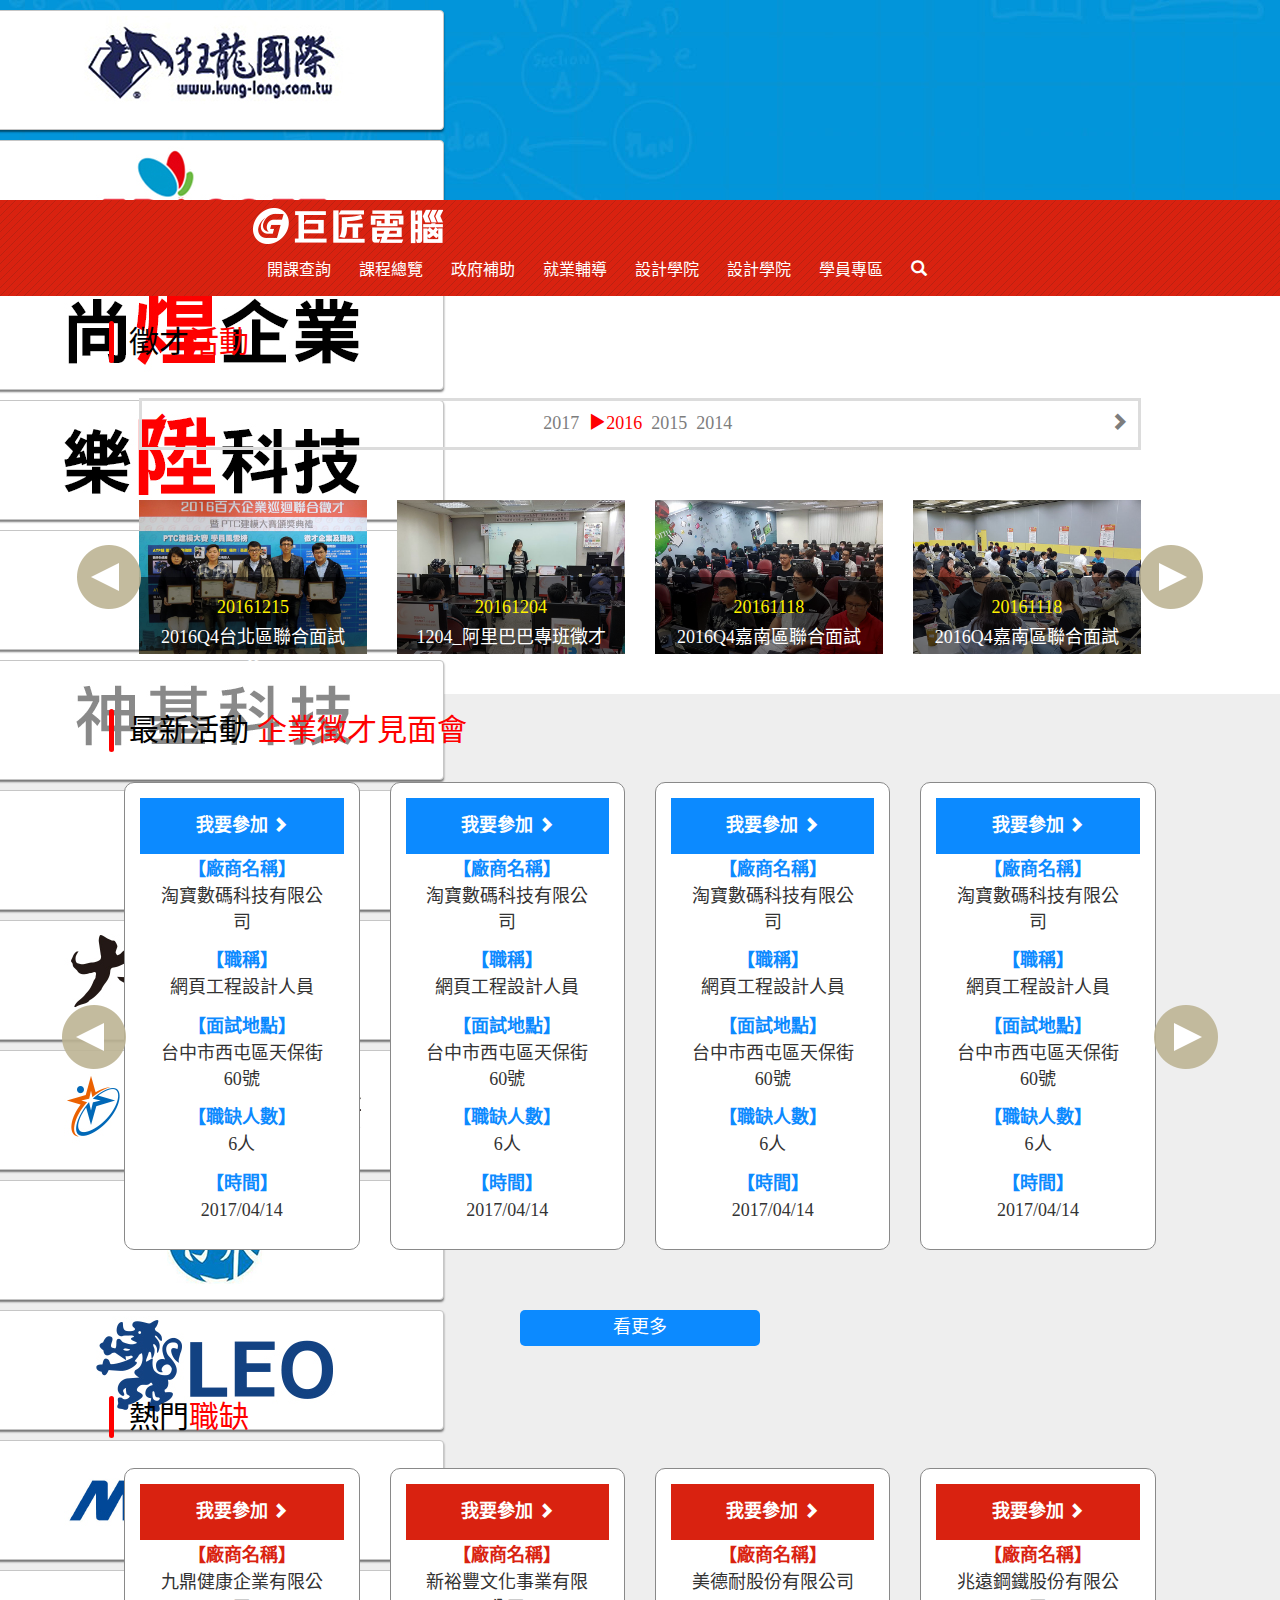
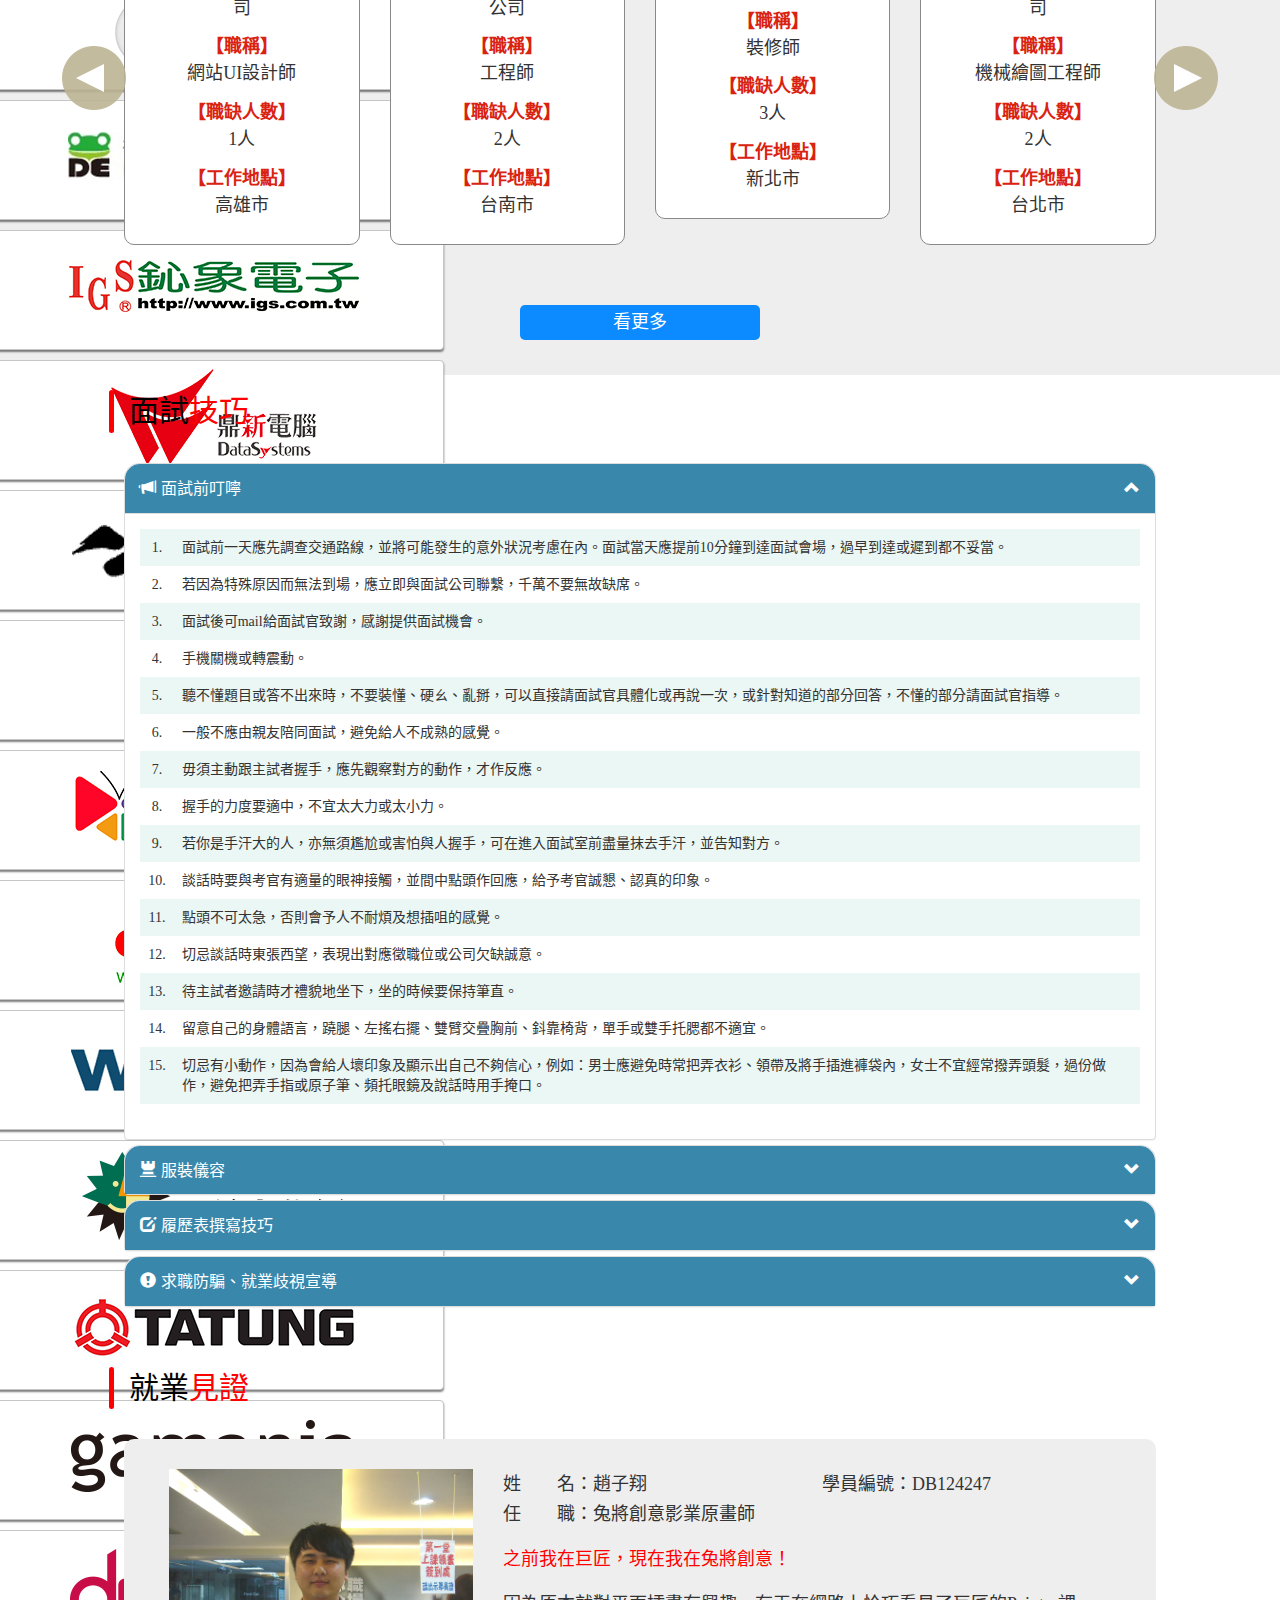
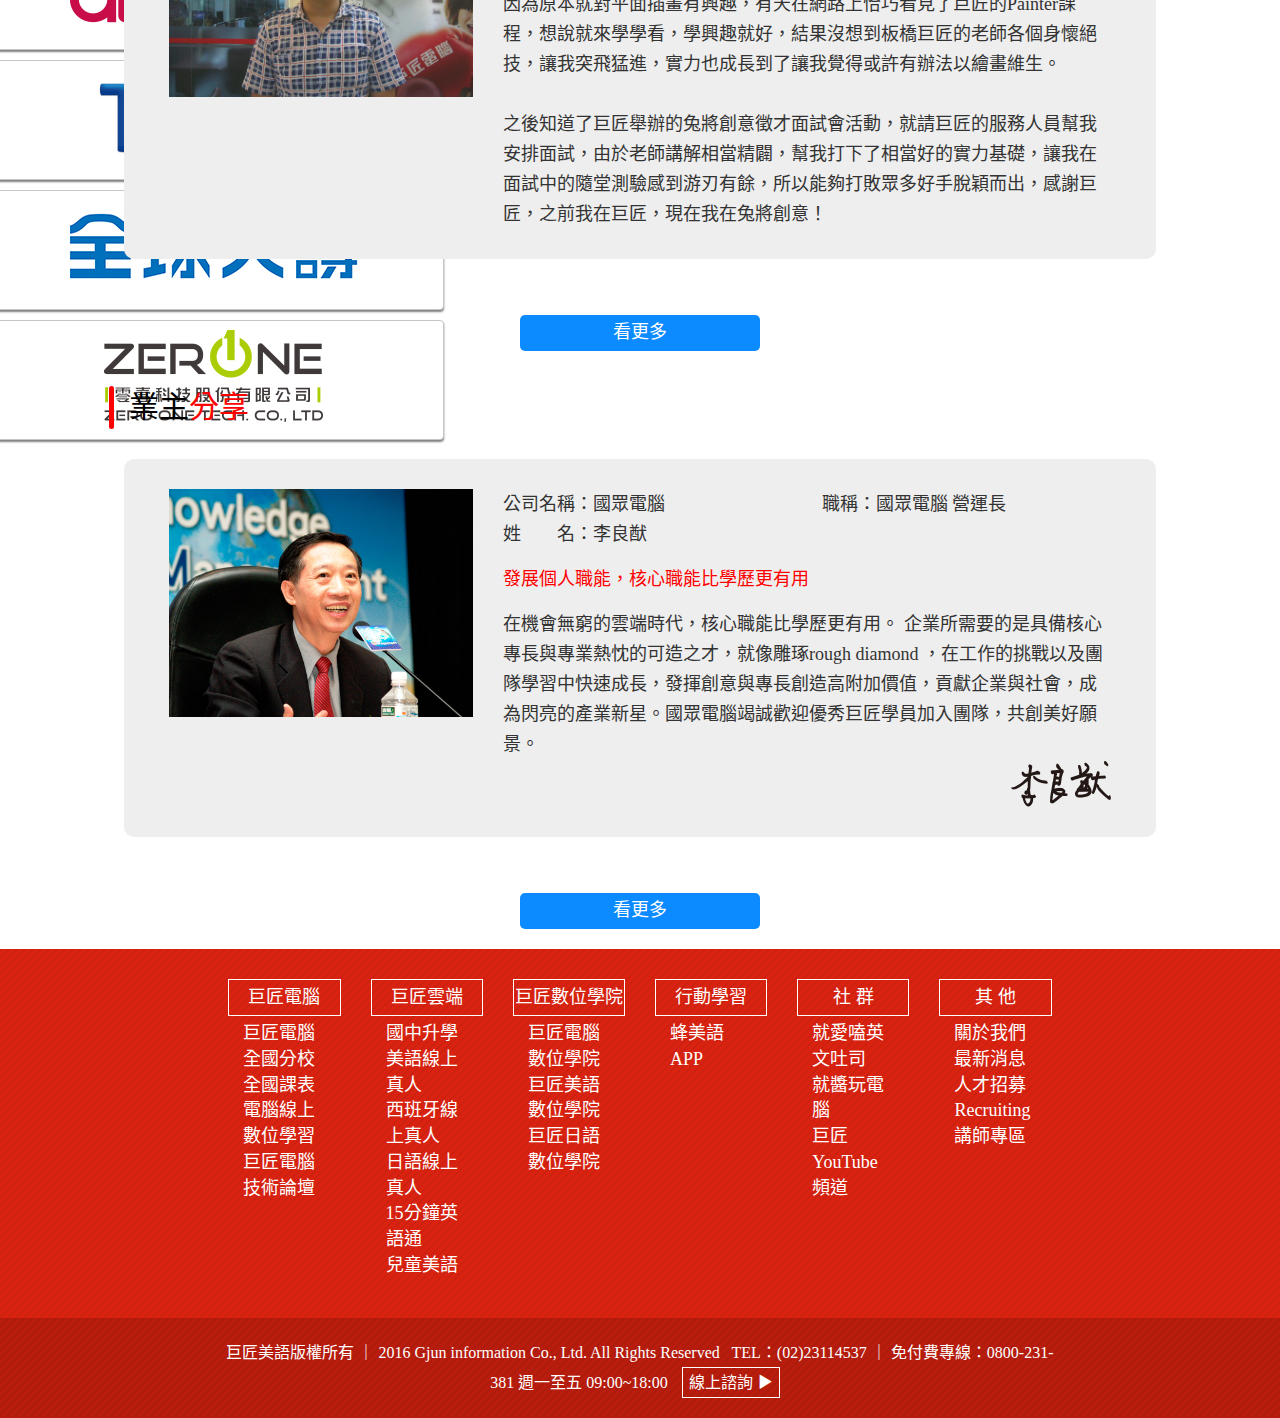
==== commit 9a3625e6: "carousel section completed." ====
--- a/index.html
+++ b/index.html
@@ -1,4 +1,4 @@
-﻿<!DOCTYPE html>
+<!DOCTYPE html>
 <html lang="zh-tw">
 <head>
     <meta charset="utf-8" />
@@ -15,311 +15,131 @@
               location.href='/index.aspx';
       </script>
     <![endif]-->
-
+	<link rel="stylesheet" href="http://www.starplugins.com/sites/starplugins/js/killercarousel/killercarousel.css">
     <link href="css/bootstrap.min.css" rel="stylesheet" type="text/css">
     <link href="css/style.css" rel="stylesheet" type="text/css">
     <link href="css/slick.min.css" rel="stylesheet" type="text/css">
     <script src="js/jquery-1.11.3.min.js"></script>
     <script src="js/bootstrap.min.js"></script>
-    <script src="js/Carousel.js"></script>
-    <script type="text/javascript">
-        $(document).ready(function () {
-            $('.container2').carousel({
-                num: 11,
-                maxWidth: 350,
-                maxHeight: 250,
-                distance: 120,
-                scale: 0.9,
-                animationTime: 1500,
-                showTime: 1000
-            });
-            $('.container3').carousel({
-                num: 5,
-                maxWidth: 350,
-                maxHeight: 210,
-                distance: 20,
-                scale: 0.8,
-                animationTime: 1500,
-                showTime: 1000
-            });
-        });
-    </script>
+    <script src="http://www.starplugins.com/sites/starplugins/js/killercarousel/killercarousel.js?v=11"></script>
+    <script src="js/main.js"></script>
+    <style> <!-- access to the HEAD element --> <meta name="viewport" content="width=device-width, initial-scale=1" /> </style>
+    
 </head>
 <body>
-    <div class="container-fluid">
+    
         <!--banner+NAV BAR開始-->
-        <div class="row visible-lg visible-md visible-sm">
-            <div class="col-md-12 noMargin">
-                <div class="col-md-12 noMargin" style="background-image:url(images/bgtop.jpg)">
-                    <div class="container2" id="container">
-                        <ul>
-                            <li class="topbox">
-                                <div class="toplogo">
-                                    <img src="images/cplogo01.jpg">
-                                </div>
-                                <div class="topcp">
-                                    <div class="topcp1">狂龍國際</div>
-                                    <div class="topcp2">多媒體動畫設計就業班</div>
-                                </div>
-                            </li>
-                            <li class="topbox">
-                                <div class="toplogo">
-                                    <img src="images/cplogo02.jpg">
-                                </div>
-                                <div class="topcp">
-                                    <div class="topcp1">天揚資訊</div>
-                                    <div class="topcp2">APP程式設計就業班</div>
-                                </div>
-                            </li>
-                            <li class="topbox">
-                                <div class="toplogo">
-                                    <img src="images/cplogo03.jpg">
-                                </div>
-                                <div class="topcp">
-                                    <div class="topcp1">尚皇企業</div>
-                                    <div class="topcp2">APP程式設計就業班</div>
-                                </div>
-                            </li>
-                            <li class="topbox">
-                                <div class="toplogo">
-                                    <img src="images/cplogo04.jpg">
-                                </div>
-                                <div class="topcp">
-                                    <div class="topcp1">樂陞科技</div>
-                                    <div class="topcp2">多媒體動畫設計就業班</div>
-                                </div>
-                            </li>
-                            <li class="topbox">
-                                <div class="toplogo">
-                                    <img src="images/cplogo05.jpg">
-                                </div>
-                                <div class="topcp">
-                                    <div class="topcp1">安鼎國際工程</div>
-                                    <div class="topcp2">室內空間設計就業班</div>
-                                </div>
-                            </li>
-                            <li class="topbox">
-                                <div class="toplogo">
-                                    <img src="images/cplogo06.jpg">
-                                </div>
-                                <div class="topcp">
-                                    <div class="topcp1">神基科技</div>
-                                    <div class="topcp2">Java程式設計就業班</div>
-                                </div>
-                            </li>
-                            <li class="topbox">
-                                <div class="toplogo">
-                                    <img src="images/cplogo07.jpg">
-                                </div>
-                                <div class="topcp">
-                                    <div class="topcp1">兔將創意</div>
-                                    <div class="topcp2">多媒體動畫設計就業班</div>
-                                </div>
-                            </li>
-                            <li class="topbox">
-                                <div class="toplogo">
-                                    <img src="images/cplogo08.jpg">
-                                </div>
-                                <div class="topcp">
-                                    <div class="topcp1">大腕影像</div>
-                                    <div class="topcp2">多媒體設計就業班</div>
-                                </div>
-                            </li>
-                            <li class="topbox">
-                                <div class="toplogo">
-                                    <img src="images/cplogo09.jpg">
-                                </div>
-                                <div class="topcp">
-                                    <div class="topcp1">霹靂國際多媒體</div>
-                                    <div class="topcp2">影視多媒體動畫就業班</div>
-                                </div>
-                            </li>
-                            <li class="topbox">
-                                <div class="toplogo">
-                                    <img src="images/cplogo10.jpg">
-                                </div>
-                                <div class="topcp">
-                                    <div class="topcp1">春水堂科技</div>
-                                    <div class="topcp2">行動裝置程式設計就業班</div>
-                                </div>
-                            </li>
-                            <li class="topbox">
-                                <div class="toplogo">
-                                    <img src="images/cplogo11.jpg">
-                                </div>
-                                <div class="topcp">
-                                    <div class="topcp1">國眾電腦</div>
-                                    <div class="topcp2">程式資料庫設計就業班</div>
-                                </div>
-                            </li>
-                            <li class="topbox">
-                                <div class="toplogo">
-                                    <img src="images/cplogo12.jpg">
-                                </div>
-                                <div class="topcp">
-                                    <div class="topcp1">神通科技</div>
-                                    <div class="topcp2">Java程式設計就業班</div>
-                                </div>
-                            </li>
-                            <li class="topbox">
-                                <div class="toplogo">
-                                    <img src="images/cplogo13.jpg">
-                                </div>
-                                <div class="topcp">
-                                    <div class="topcp1">美商新蛋</div>
-                                    <div class="topcp2">平面視覺設計就業班</div>
-                                </div>
-                            </li>
-                            <li class="topbox">
-                                <div class="toplogo">
-                                    <img src="images/cplogo14.jpg">
-                                </div>
-                                <div class="topcp">
-                                    <div class="topcp1">德義資訊</div>
-                                    <div class="topcp2">應用程式設計就業班</div>
-                                </div>
-                            </li>
-                            <li class="topbox">
-                                <div class="toplogo">
-                                    <img src="images/cplogo15.jpg">
-                                </div>
-                                <div class="topcp">
-                                    <div class="topcp1">鈊象電子</div>
-                                    <div class="topcp2">遊戲動畫設計就業班</div>
-                                </div>
-                            </li>
-                            <li class="topbox">
-                                <div class="toplogo">
-                                    <img src="images/cplogo16.jpg">
-                                </div>
-                                <div class="topcp">
-                                    <div class="topcp1">鼎新電腦</div>
-                                    <div class="topcp2">程式資料庫設計就業班</div>
-                                </div>
-                            </li>
-                            <li class="topbox">
-                                <div class="toplogo">
-                                    <img src="images/cplogo17.jpg">
-                                </div>
-                                <div class="topcp">
-                                    <div class="topcp1">公職王</div>
-                                    <div class="topcp2">網路管理就業班</div>
-                                </div>
-                            </li>
-                            <li class="topbox">
-                                <div class="toplogo">
-                                    <img src="images/cplogo18.jpg">
-                                </div>
-                                <div class="topcp">
-                                    <div class="topcp1">晉泰科技</div>
-                                    <div class="topcp2">網路管理就業班</div>
-                                </div>
-                            </li>
-                            <li class="topbox">
-                                <div class="toplogo">
-                                    <img src="images/cplogo19.jpg">
-                                </div>
-                                <div class="topcp">
-                                    <div class="topcp1">建騰創達</div>
-                                    <div class="topcp2">行動裝置程式設計就業班</div>
-                                </div>
-                            </li>
-                            <li class="topbox">
-                                <div class="toplogo">
-                                    <img src="images/cplogo20.jpg">
-                                </div>
-                                <div class="topcp">
-                                    <div class="topcp1">易遊網</div>
-                                    <div class="topcp2">Java程式設計就業班</div>
-                                </div>
-                            </li>
-                            <li class="topbox">
-                                <div class="toplogo">
-                                    <img src="images/cplogo21.jpg">
-                                </div>
-                                <div class="topcp">
-                                    <div class="topcp1">緯創軟體科技</div>
-                                    <div class="topcp2">程式資料庫設計就業班</div>
-                                </div>
-                            </li>
-                            <li class="topbox">
-                                <div class="toplogo">
-                                    <img src="images/cplogo22.jpg">
-                                </div>
-                                <div class="topcp">
-                                    <div class="topcp1">日月光集團</div>
-                                    <div class="topcp2">工業設計就業班</div>
-                                </div>
-                            </li>
-                            <li class="topbox">
-                                <div class="toplogo">
-                                    <img src="images/cplogo23.jpg">
-                                </div>
-                                <div class="topcp">
-                                    <div class="topcp1">大同公司</div>
-                                    <div class="topcp2">工業設計就業班</div>
-                                </div>
-                            </li>
-                            <li class="topbox">
-                                <div class="toplogo">
-                                    <img src="images/cplogo24.jpg">
-                                </div>
-                                <div class="topcp">
-                                    <div class="topcp1">遊戲橘子</div>
-                                    <div class="topcp2">平面視覺設計就業班</div>
-                                </div>
-                            </li>
-                            <li class="topbox">
-                                <div class="toplogo">
-                                    <img src="images/cplogo25.jpg">
-                                </div>
-                                <div class="topcp">
-                                    <div class="topcp1">得藝娛樂集團</div>
-                                    <div class="topcp2">行動裝置程式設計就業班</div>
-                                </div>
-                            </li>
-                            <li class="topbox">
-                                <div class="toplogo">
-                                    <img src="images/cplogo26.jpg">
-                                </div>
-                                <div class="topcp">
-                                    <div class="topcp1">台灣智慧光網公司</div>
-                                    <div class="topcp2">網路管理就業班</div>
-                                </div>
-                            </li>
-                            <li class="topbox">
-                                <div class="toplogo">
-                                    <img src="images/cplogo27.jpg">
-                                </div>
-                                <div class="topcp">
-                                    <div class="topcp1">全球人壽</div>
-                                    <div class="topcp2">系統開發人員就業班</div>
-                                </div>
-                            </li>
-                            <li class="topbox">
-                                <div class="toplogo">
-                                    <img src="images/cplogo28.jpg">
-                                </div>
-                                <div class="topcp">
-                                    <div class="topcp1">零壹科技</div>
-                                    <div class="topcp2">網路管理就業班</div>
-                                </div>
-                            </li>
-                            <li class="topbox">
-                                <div class="toplogo">
-                                    <img src="images/cplogo14.jpg">
-                                </div>
-                                <div class="topcp">
-                                    <div class="topcp1">德義資訊</div>
-                                    <div class="topcp2">應用程式設計就業班</div>
-                                </div>
-                            </li>
-                            <img src="images/left.png" class="left">
-                            <img src="images/right.png" class="right">
-                        </ul>
-                    </div>
-                </div>
-            </div>
+		<div class="row">
+			<div class="col-md-12 noMargin">
+				<div class="col-md-12 noMargin" style="max-height: 200px;background-image:url(images/bgtop.jpg)">
+				<h3 class="text-center banner__copy noMargin"><span id="output"></span></h3>
+				<h4 class="text-center banner__copy noMargin"><span id="output2"></span></h4>
+					<div id="coverflow" class="kc-wrap list">
+						<div class="kc-item item">
+							<img src="images/cplogo01.jpg" alt="狂龍國際" data="多媒體動畫設計就業班"/>
+						</div>
+						<div class="kc-item item">
+							<img src="images/cplogo02.jpg" alt="天揚資訊" data="APP程式設計就業班"/>
+						</div>
+						<div class="kc-item item">
+							<img src="images/cplogo03.jpg" alt="尚皇企業" data="APP程式設計就業班"/>
+						</div>
+
+
+						<div class="kc-item item">
+							<img src="images/cplogo04.jpg" alt="樂陞科技" data="多媒體動畫設計就業班"/>
+						</div>
+						<div class="kc-item item">
+							<img src="images/cplogo05.jpg" alt="安鼎國際工程" data="室內空間設計就業班"/>
+						</div>
+
+
+						<div class="kc-item item">
+							<img src="images/cplogo06.jpg" alt="神基科技" data="Java程式設計就業班"/>
+						</div>
+						<div class="kc-item item">
+							<img src="images/cplogo07.jpg" alt="兔將創意" data="多媒體動畫設計就業班"/>
+						</div>
+						<div class="kc-item item">
+							<img src="images/cplogo08.jpg" alt="大腕影像" data="多媒體設計就業班"/>
+						</div>
+						<div class="kc-item item">
+							<img src="images/cplogo09.jpg" alt="霹靂國際多媒體" data="霹靂國際多媒體"/>
+						</div>
+						<div class="kc-item item">
+							<img src="images/cplogo10.jpg" alt="春水堂科技" data="行動裝置程式設計就業班"/>
+						</div>
+
+
+						<div class="kc-item item">
+							<img src="images/cplogo11.jpg" alt="國眾電腦" data="程式資料庫設計就業班"/>
+						</div>
+						<div class="kc-item item">
+							<img src="images/cplogo12.jpg" alt="神通科技" data="Java程式設計就業班"/>
+						</div>
+
+
+						<div class="kc-item item">
+							<img src="images/cplogo13.jpg" alt="美商新蛋" data="平面視覺設計就業班"/>
+						</div>
+						<div class="kc-item item">
+							<img src="images/cplogo14.jpg" alt="德義資訊" data="應用程式設計就業班"/>
+						</div>
+						<div class="kc-item item">
+							<img src="images/cplogo15.jpg" alt="鈊象電子" data="遊戲動畫設計就業班"/>
+						</div>
+						<div class="kc-item item">
+							<img src="images/cplogo16.jpg" alt="鼎新電腦" data="程式資料庫設計就業班"/>
+						</div>
+						<div class="kc-item item">
+							<img src="images/cplogo17.jpg" alt="公職王" data="網路管理就業班"/>
+						</div>
+
+
+						<div class="kc-item item">
+							<img src="images/cplogo18.jpg" alt="晉泰科技" data="網路管理就業班"/>
+						</div>
+						<div class="kc-item item">
+							<img src="images/cplogo19.jpg" alt="建騰創達" data="行動裝置程式設計就業班"/>
+						</div>
+
+
+						<div class="kc-item item">
+							<img src="images/cplogo20.jpg" alt="易遊網" data="Java程式設計就業班"/>
+						</div>
+						<div class="kc-item item">
+							<img src="images/cplogo21.jpg" alt="緯創軟體科技" data="程式資料庫設計就業班"/>
+						</div>
+						<div class="kc-item item">
+							<img src="images/cplogo22.jpg" alt="日月光集團" data="工業設計就業班"/>
+						</div>
+						<div class="kc-item item">
+							<img src="images/cplogo23.jpg" alt="大同公司" data="工業設計就業班"/>
+						</div>
+						<div class="kc-item item">
+							<img src="images/cplogo24.jpg" alt="遊戲橘子" data="平面視覺設計就業班"/>
+						</div>
+
+
+						<div class="kc-item item">
+							<img src="images/cplogo25.jpg" alt="得藝娛樂集團" data="行動裝置程式設計就業班"/>
+						</div>
+						<div class="kc-item item">
+							<img src="images/cplogo26.jpg" alt="台灣智慧光網公司" data="網路管理就業班"/>
+						</div>
+
+
+						<div class="kc-item item">
+							<img src="images/cplogo27.jpg" alt="全球人壽" data="系統開發人員就業班"/>
+						</div>
+						<div class="kc-item item">
+							<img src="images/cplogo28.jpg" alt="零壹科技" data="網路管理就業班"/>
+						</div>
+					</div>
+				</div>
+				
+			</div>
+		</div>
 
             <div class="col-md-12 noMargin" style="background-image: url(images/bg.jpg);position: relative">
                 <div class="col-md-2"></div>
@@ -361,319 +181,9 @@
                 </div>
                 <div class="col-md-2"></div>
             </div>
-        </div>
-
-        <div class="row visible-xs" style="z-index: 998;">
-            <div class="col-md-12 noMargin">
-                <div class="col-md-12 noMargin" style="background-image: url(images/bg.jpg);">
-                    <div class="col-md-2"></div>
-                    <div class="col-md-8">
-                        <div class="navbar-header">
-                            <button style="float: right; margin-right: 20px; margin-left: 10px;" type="button" class="navbar-toggle collapsed btnMobile" data-toggle="collapse" data-target="#navbar2" aria-expanded="false" aria-controls="navbar2"><span class="sr-only">Toggle navigation</span> <span class="icon-bar"></span><span class="icon-bar"></span><span class="icon-bar"></span></button>
-                            <button type="submit" class="btn glyphicon glyphicon-search fontWhite btnSearch" style="background-color: #51318f; display: none; margin-top: 8px; float: right;"></button>
-                            <a class="nav-brand" href="/" style="margin-right: 0; display: inline-block;">
-                                <img src="images/logo.png" alt="巨匠電腦-電腦補習班,學電腦" title="巨匠電腦-電腦補習班,學電腦" style="margin-top: 5px" />
-                            </a>
-                        </div>
-                        <div id="navbar2" class="navbar-collapse collapse" aria-expanded="false" style="overflow-y:auto;height:80%;">
-                            <ul class="nav navbar-nav">
-                                <li>
-                                    <a href="#">開課查詢</a>
-                                </li>
-                                <li>
-                                    <a href="#">課程總覽</a>
-                                </li>
-                                <li>
-                                    <a href="#">政府補助</a>
-                                </li>
-                                <li>
-                                    <a href="#">就業輔導</a>
-                                </li>
-                                <li>
-                                    <a href="#">設計學院</a>
-                                </li>
-                                <li>
-                                    <a href="#">設計學院</a>
-                                </li>
-                                <li>
-                                    <a href="#">學員專區</a>
-                                </li>
-                            </ul>
-                        </div>
-                    </div>
-                    <div class="col-md-2"></div>
-                </div>
-                <div class="col-md-12 noMargin" style="background-image:url(images/bgtop.jpg)">
-                    <div class="container3">
-                        <ul>
-                            <li class="topbox">
-                                <div class="toplogo">
-                                    <img src="images/cplogo01.jpg">
-                                </div>
-                                <div class="topcp">
-                                    <div class="topcp1">狂龍國際</div>
-                                    <div class="topcp2">多媒體動畫設計就業班</div>
-                                </div>
-                            </li>
-                            <li class="topbox">
-                                <div class="toplogo">
-                                    <img src="images/cplogo02.jpg">
-                                </div>
-                                <div class="topcp">
-                                    <div class="topcp1">天揚資訊</div>
-                                    <div class="topcp2">APP程式設計就業班</div>
-                                </div>
-                            </li>
-                            <li class="topbox">
-                                <div class="toplogo">
-                                    <img src="images/cplogo03.jpg">
-                                </div>
-                                <div class="topcp">
-                                    <div class="topcp1">尚皇企業</div>
-                                    <div class="topcp2">APP程式設計就業班</div>
-                                </div>
-                            </li>
-                            <li class="topbox">
-                                <div class="toplogo">
-                                    <img src="images/cplogo04.jpg">
-                                </div>
-                                <div class="topcp">
-                                    <div class="topcp1">樂陞科技</div>
-                                    <div class="topcp2">多媒體動畫設計就業班</div>
-                                </div>
-                            </li>
-                            <li class="topbox">
-                                <div class="toplogo">
-                                    <img src="images/cplogo05.jpg">
-                                </div>
-                                <div class="topcp">
-                                    <div class="topcp1">安鼎國際工程</div>
-                                    <div class="topcp2">室內空間設計就業班</div>
-                                </div>
-                            </li>
-                            <li class="topbox">
-                                <div class="toplogo">
-                                    <img src="images/cplogo06.jpg">
-                                </div>
-                                <div class="topcp">
-                                    <div class="topcp1">神基科技</div>
-                                    <div class="topcp2">Java程式設計就業班</div>
-                                </div>
-                            </li>
-                            <li class="topbox">
-                                <div class="toplogo">
-                                    <img src="images/cplogo07.jpg">
-                                </div>
-                                <div class="topcp">
-                                    <div class="topcp1">兔將創意</div>
-                                    <div class="topcp2">多媒體動畫設計就業班</div>
-                                </div>
-                            </li>
-                            <li class="topbox">
-                                <div class="toplogo">
-                                    <img src="images/cplogo08.jpg">
-                                </div>
-                                <div class="topcp">
-                                    <div class="topcp1">大腕影像</div>
-                                    <div class="topcp2">多媒體設計就業班</div>
-                                </div>
-                            </li>
-                            <li class="topbox">
-                                <div class="toplogo">
-                                    <img src="images/cplogo09.jpg">
-                                </div>
-                                <div class="topcp">
-                                    <div class="topcp1">霹靂國際多媒體</div>
-                                    <div class="topcp2">影視多媒體動畫就業班</div>
-                                </div>
-                            </li>
-                            <li class="topbox">
-                                <div class="toplogo">
-                                    <img src="images/cplogo10.jpg">
-                                </div>
-                                <div class="topcp">
-                                    <div class="topcp1">春水堂科技</div>
-                                    <div class="topcp2">行動裝置程式設計就業班</div>
-                                </div>
-                            </li>
-                            <li class="topbox">
-                                <div class="toplogo">
-                                    <img src="images/cplogo11.jpg">
-                                </div>
-                                <div class="topcp">
-                                    <div class="topcp1">國眾電腦</div>
-                                    <div class="topcp2">程式資料庫設計就業班</div>
-                                </div>
-                            </li>
-                            <li class="topbox">
-                                <div class="toplogo">
-                                    <img src="images/cplogo12.jpg">
-                                </div>
-                                <div class="topcp">
-                                    <div class="topcp1">神通科技</div>
-                                    <div class="topcp2">Java程式設計就業班</div>
-                                </div>
-                            </li>
-                            <li class="topbox">
-                                <div class="toplogo">
-                                    <img src="images/cplogo13.jpg">
-                                </div>
-                                <div class="topcp">
-                                    <div class="topcp1">美商新蛋</div>
-                                    <div class="topcp2">平面視覺設計就業班</div>
-                                </div>
-                            </li>
-                            <li class="topbox">
-                                <div class="toplogo">
-                                    <img src="images/cplogo14.jpg">
-                                </div>
-                                <div class="topcp">
-                                    <div class="topcp1">德義資訊</div>
-                                    <div class="topcp2">應用程式設計就業班</div>
-                                </div>
-                            </li>
-                            <li class="topbox">
-                                <div class="toplogo">
-                                    <img src="images/cplogo15.jpg">
-                                </div>
-                                <div class="topcp">
-                                    <div class="topcp1">鈊象電子</div>
-                                    <div class="topcp2">遊戲動畫設計就業班</div>
-                                </div>
-                            </li>
-                            <li class="topbox">
-                                <div class="toplogo">
-                                    <img src="images/cplogo16.jpg">
-                                </div>
-                                <div class="topcp">
-                                    <div class="topcp1">鼎新電腦</div>
-                                    <div class="topcp2">程式資料庫設計就業班</div>
-                                </div>
-                            </li>
-                            <li class="topbox">
-                                <div class="toplogo">
-                                    <img src="images/cplogo17.jpg">
-                                </div>
-                                <div class="topcp">
-                                    <div class="topcp1">公職王</div>
-                                    <div class="topcp2">網路管理就業班</div>
-                                </div>
-                            </li>
-                            <li class="topbox">
-                                <div class="toplogo">
-                                    <img src="images/cplogo18.jpg">
-                                </div>
-                                <div class="topcp">
-                                    <div class="topcp1">晉泰科技</div>
-                                    <div class="topcp2">網路管理就業班</div>
-                                </div>
-                            </li>
-                            <li class="topbox">
-                                <div class="toplogo">
-                                    <img src="images/cplogo19.jpg">
-                                </div>
-                                <div class="topcp">
-                                    <div class="topcp1">建騰創達</div>
-                                    <div class="topcp2">行動裝置程式設計就業班</div>
-                                </div>
-                            </li>
-                            <li class="topbox">
-                                <div class="toplogo">
-                                    <img src="images/cplogo20.jpg">
-                                </div>
-                                <div class="topcp">
-                                    <div class="topcp1">易遊網</div>
-                                    <div class="topcp2">Java程式設計就業班</div>
-                                </div>
-                            </li>
-                            <li class="topbox">
-                                <div class="toplogo">
-                                    <img src="images/cplogo21.jpg">
-                                </div>
-                                <div class="topcp">
-                                    <div class="topcp1">緯創軟體科技</div>
-                                    <div class="topcp2">程式資料庫設計就業班</div>
-                                </div>
-                            </li>
-                            <li class="topbox">
-                                <div class="toplogo">
-                                    <img src="images/cplogo22.jpg">
-                                </div>
-                                <div class="topcp">
-                                    <div class="topcp1">日月光集團</div>
-                                    <div class="topcp2">工業設計就業班</div>
-                                </div>
-                            </li>
-                            <li class="topbox">
-                                <div class="toplogo">
-                                    <img src="images/cplogo23.jpg">
-                                </div>
-                                <div class="topcp">
-                                    <div class="topcp1">大同公司</div>
-                                    <div class="topcp2">工業設計就業班</div>
-                                </div>
-                            </li>
-                            <li class="topbox">
-                                <div class="toplogo">
-                                    <img src="images/cplogo24.jpg">
-                                </div>
-                                <div class="topcp">
-                                    <div class="topcp1">遊戲橘子</div>
-                                    <div class="topcp2">平面視覺設計就業班</div>
-                                </div>
-                            </li>
-                            <li class="topbox">
-                                <div class="toplogo">
-                                    <img src="images/cplogo25.jpg">
-                                </div>
-                                <div class="topcp">
-                                    <div class="topcp1">得藝娛樂集團</div>
-                                    <div class="topcp2">行動裝置程式設計就業班</div>
-                                </div>
-                            </li>
-                            <li class="topbox">
-                                <div class="toplogo">
-                                    <img src="images/cplogo26.jpg">
-                                </div>
-                                <div class="topcp">
-                                    <div class="topcp1">台灣智慧光網公司</div>
-                                    <div class="topcp2">網路管理就業班</div>
-                                </div>
-                            </li>
-                            <li class="topbox">
-                                <div class="toplogo">
-                                    <img src="images/cplogo27.jpg">
-                                </div>
-                                <div class="topcp">
-                                    <div class="topcp1">全球人壽</div>
-                                    <div class="topcp2">系統開發人員就業班</div>
-                                </div>
-                            </li>
-                            <li class="topbox">
-                                <div class="toplogo">
-                                    <img src="images/cplogo28.jpg">
-                                </div>
-                                <div class="topcp">
-                                    <div class="topcp1">零壹科技</div>
-                                    <div class="topcp2">網路管理就業班</div>
-                                </div>
-                            </li>
-                            <li class="topbox">
-                                <div class="toplogo">
-                                    <img src="images/cplogo14.jpg">
-                                </div>
-                                <div class="topcp">
-                                    <div class="topcp1">德義資訊</div>
-                                    <div class="topcp2">應用程式設計就業班</div>
-                                </div>
-                            </li>
-                            <img src="images/left.png" class="left">
-                            <img src="images/right.png" class="right">
-                        </ul>
-                    </div>
-                </div>
-            </div>
-        </div>
+        
+
+        
         <!--徵才活動開始-->
         <div class="row">
             <div class="col-md-1 col-sm-1"></div>
--- a/css/style.css
+++ b/css/style.css
@@ -41,6 +41,57 @@
     color: white;
 }
 
+/* killcarousel */
+
+#output {
+	padding: 15px 0;
+	margin: 15px 0;
+}
+
+.kc-wrap {
+  background: none;
+  padding-bottom: 25%;
+}
+
+.kc-item {
+  width: 150px;
+  height: 120px;
+  text-align: center;
+}
+
+.kc-item img {
+  pointer-events: none;
+  max-width: 100%;
+}
+
+/*
+.item:after {
+  content: '';
+  position: absolute;
+  bottom: -20px;
+  left: 0;
+  height: 2px;
+  width: 100%;
+  background: rgba(0, 0, 0, .3);
+  border-radius: 100%;
+  box-shadow: 0 0 4px 4px rgba(0, 0, 0, .3);
+}
+*/
+
+.banner__copy {
+	color: white;
+	margin: 5px 0;
+}
+
+
+/* Removes "unlicensed" warning to see if improves mobile performance */
+
+.kc-horizon + div {
+  display: none !important;
+}
+
+
+/* end of killcarousel */
 
 .noMargin {
     padding-left: 0 !important;
@@ -588,6 +639,12 @@
 	margin: 10px 0px;
 	box-shadow: rgba(0, 0, 0, 0.5) 0px 2px 2px;
 	border-radius: 4px;
+}
+
+@media screen and (min-width:990px) {
+	.item {
+		width: 35%;
+	}
 }
 
 /*.item:hover {
